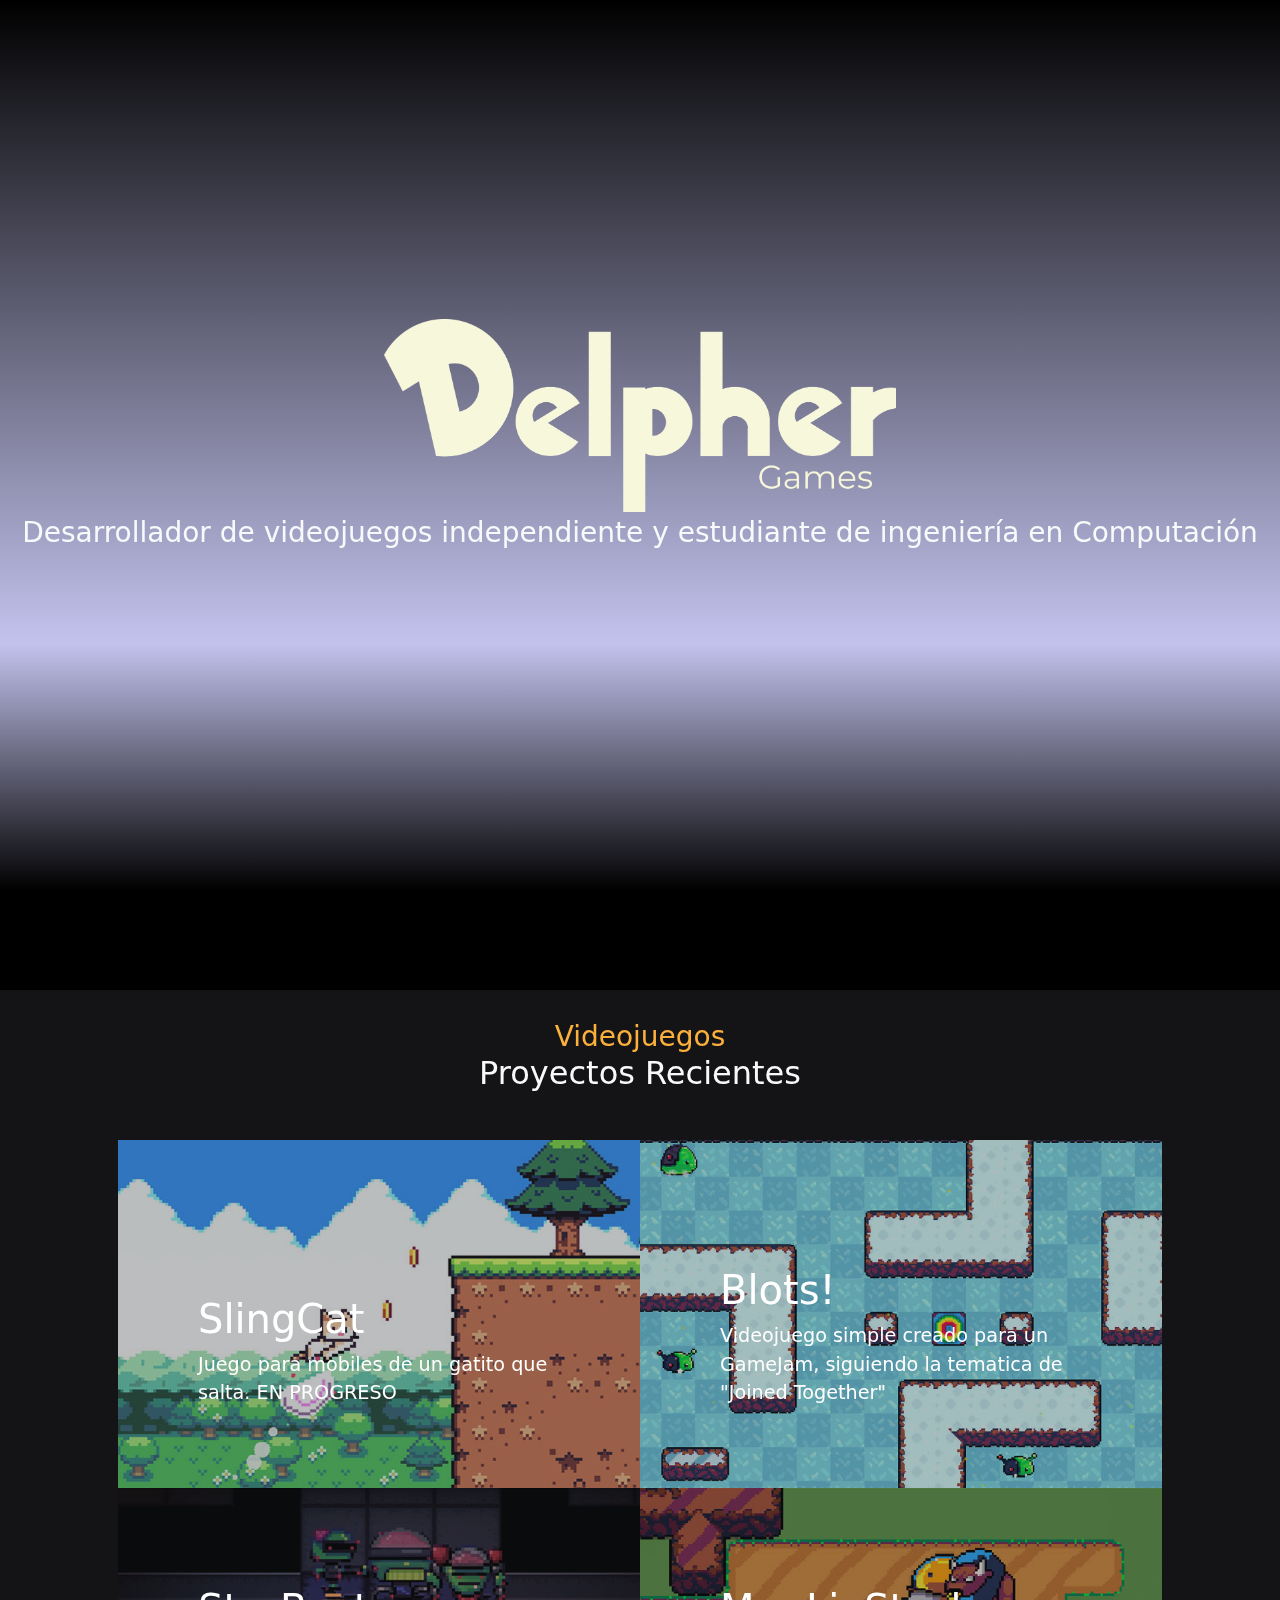
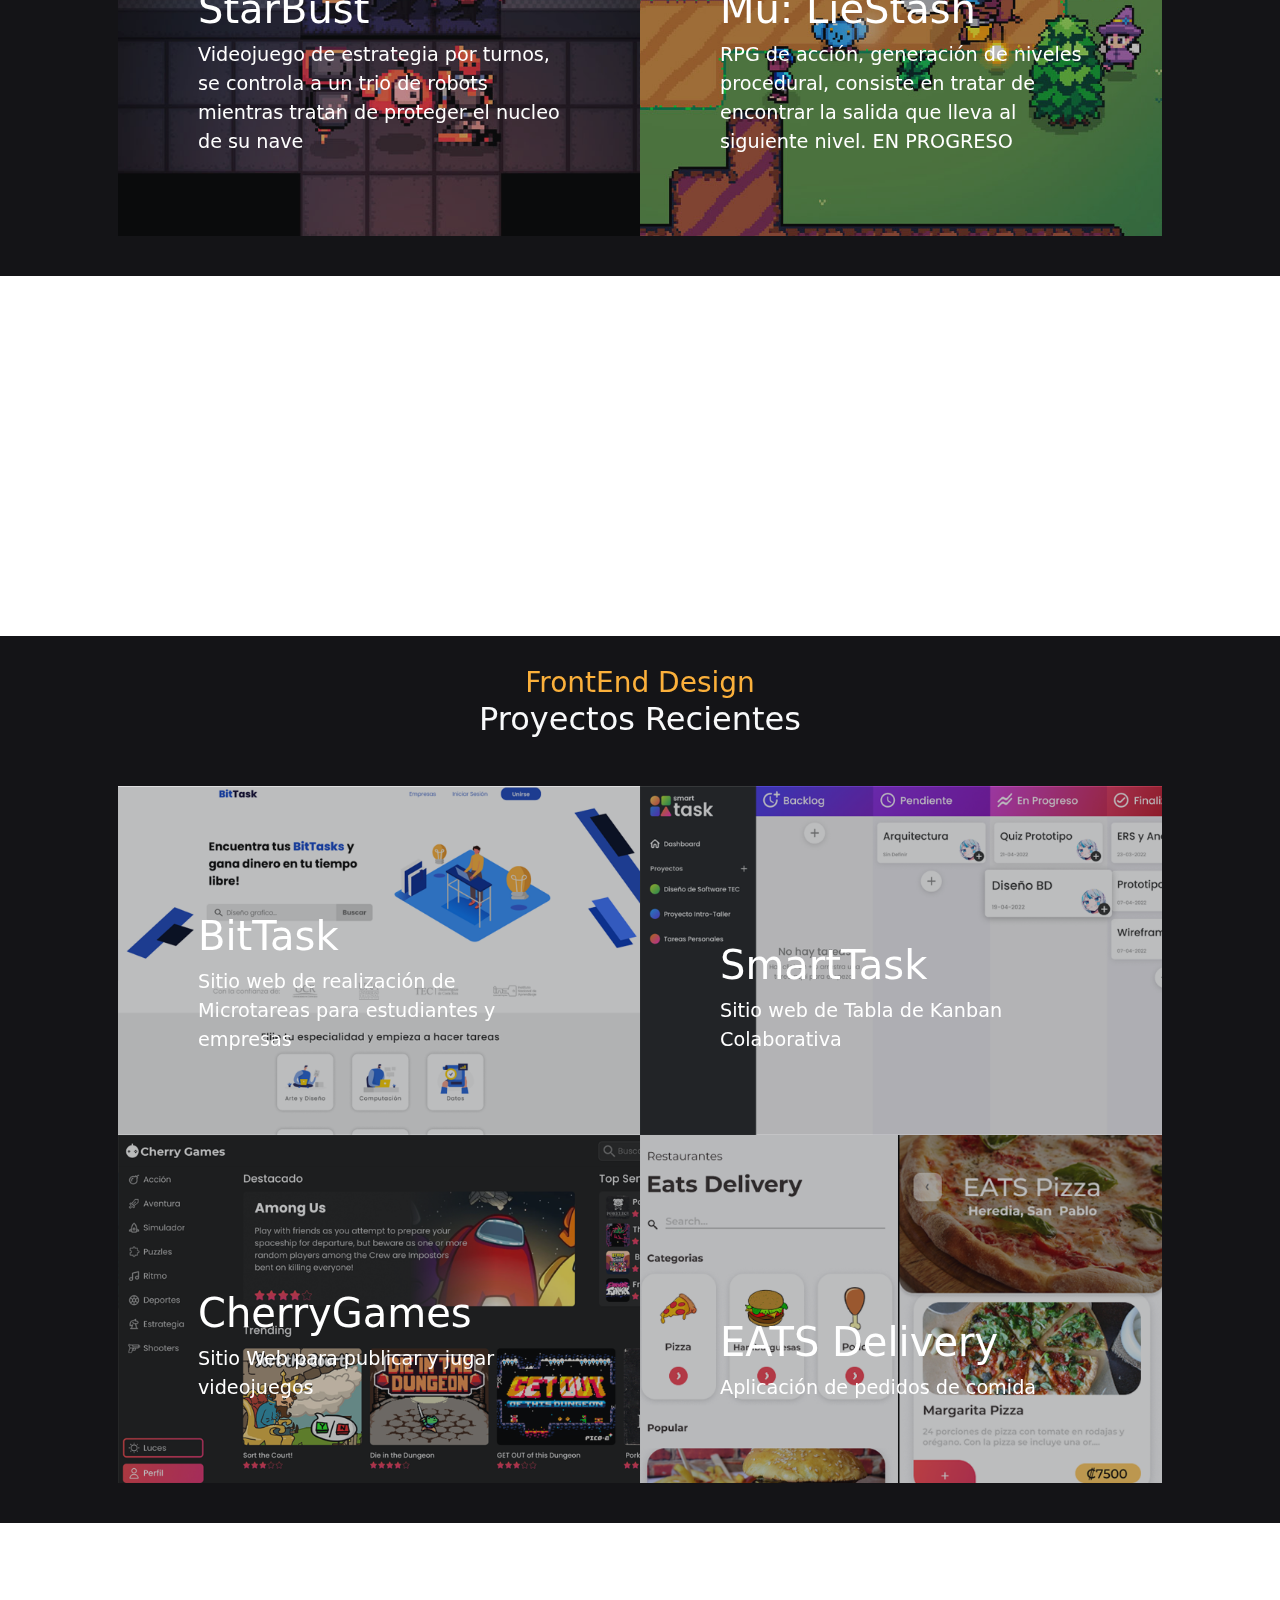
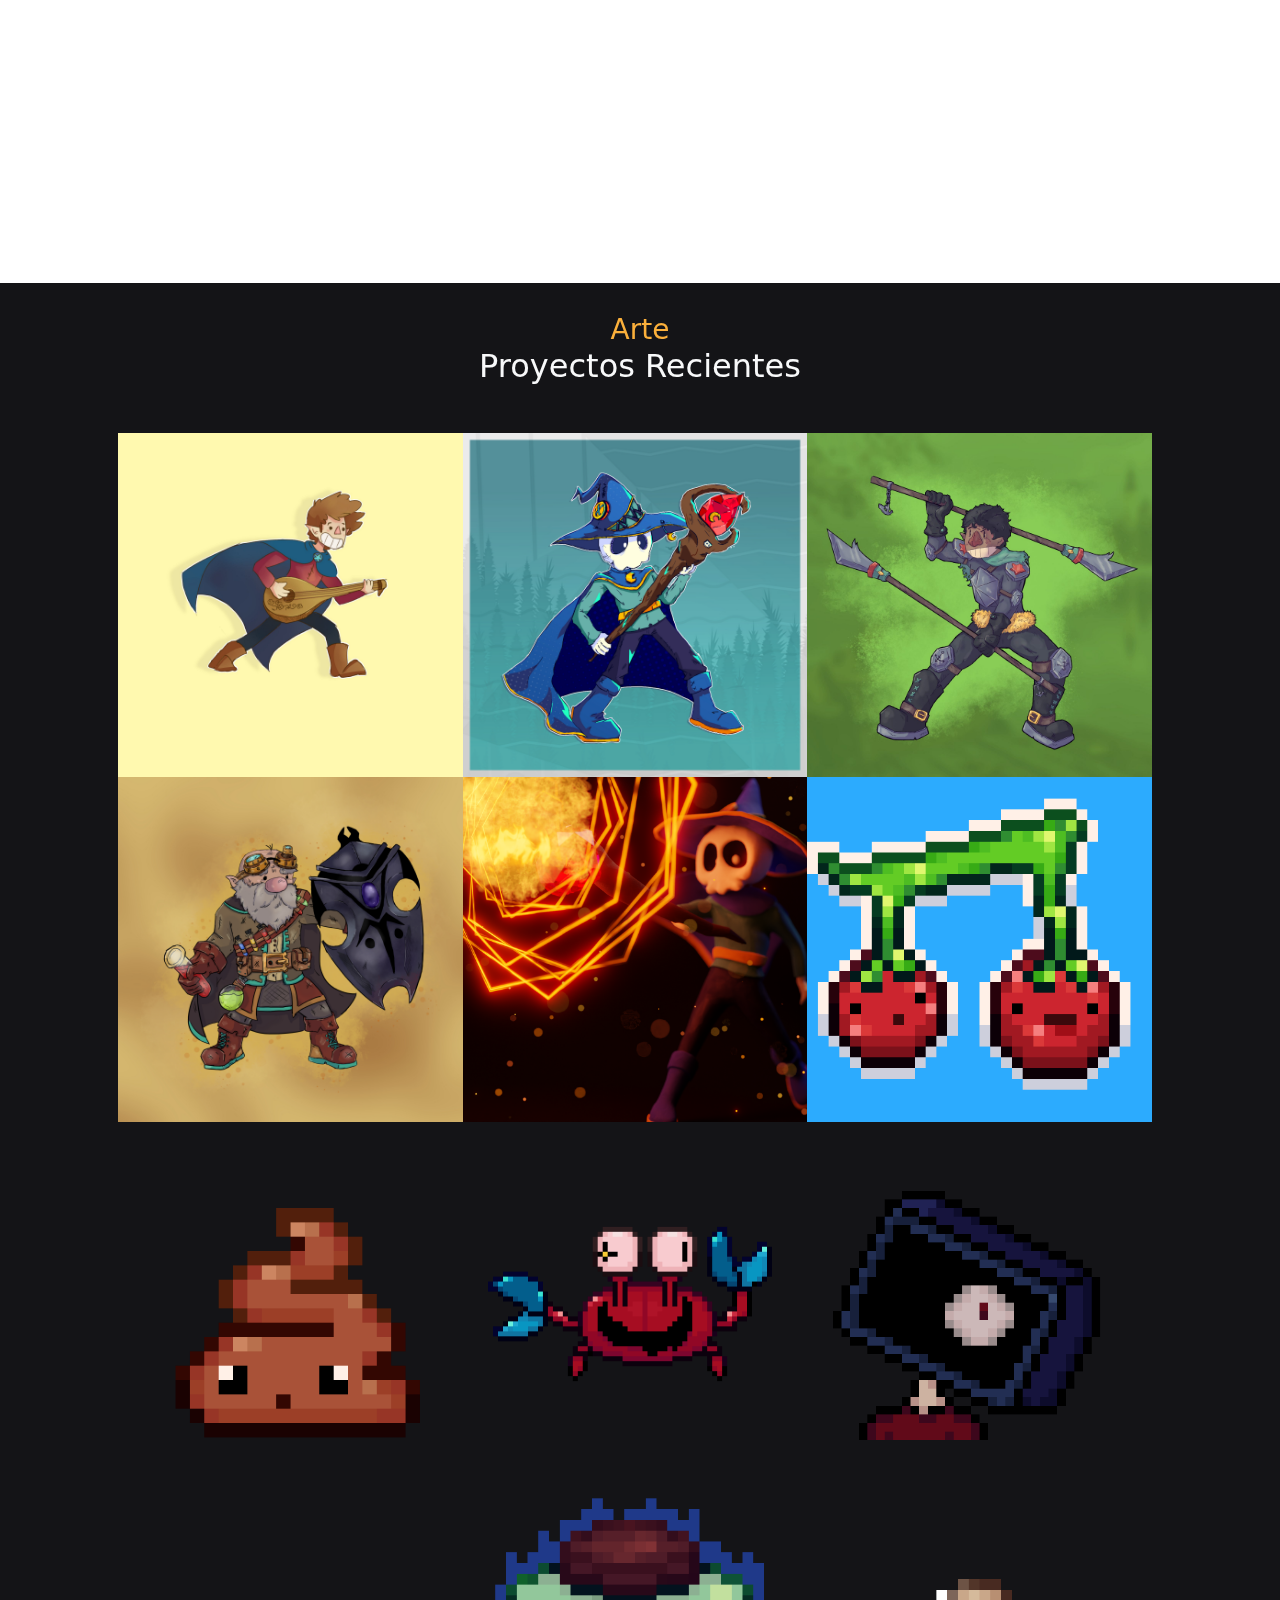
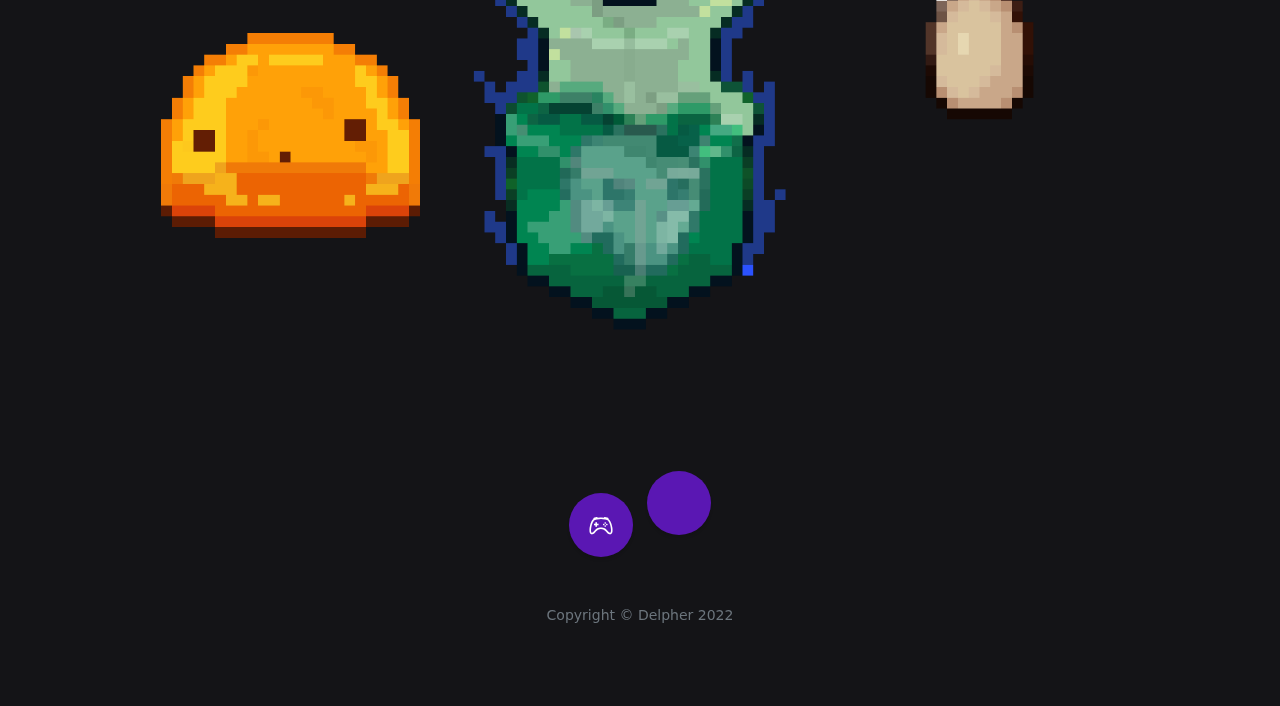
==== index.html @ 21f89b3d "max wodth" ====
<!DOCTYPE html>
<html lang="en">

<head>
    <meta charset="utf-8" />
    <meta name="viewport" content="width=device-width, initial-scale=1, shrink-to-fit=no" />
    <meta name="description" content="" />
    <meta name="author" content="" />
    <title>Delpher</title>
    <!-- Favicon-->
    <link rel="icon" type="image/x-icon" href="assets/icon.png" />
    <!-- Bootstrap icons-->
    <link href="https://cdn.jsdelivr.net/npm/bootstrap-icons@1.5.0/font/bootstrap-icons.css" rel="stylesheet" />
    <!-- Simple line icons-->
    <link href="https://cdnjs.cloudflare.com/ajax/libs/simple-line-icons/2.5.5/css/simple-line-icons.min.css"
        rel="stylesheet" />

    <!-- Core theme CSS (includes Bootstrap)-->
    <link href="public/css/styles.css" rel="stylesheet" />
    <link href="public/css/custom.css" rel="stylesheet" />
    <script language="JavaScript" type="text/javascript" src="public/js/jquery-3.6.0.js"></script>
    <script language="JavaScript" type="text/javascript" src="public/js/freewall.js"></script>
</head>

<body>



    <!-- Header-->
    <header id="inicio">

        <!-- Logo-->
        <div class="" style="position: absolute;z-index: 1; width: 100%;">
            <div class="text-center text-white" style=" object-fit: contain; padding: auto;">

                <img class="" src="public/assets/logo png.png"
                    style="width: 40%;min-width: 350px; max-width: 100%; object-fit: fill; vertical-align: -55vh;"></img>

                <p class="lead fw-normal text-light mb-0 ">Desarrollador de videojuegos independiente y estudiante de
                    ingeniería en Computación</p>
            </div>
        </div>
        <!-- video-->
        <div id="home-top-video" style="height: 110vh; width: 100%; z-index: -2; position:fixed;">
            <video class="image-cover gray" playsinline="playsinline" autoplay="autoplay" muted="muted" loop="loop"
                style="height: 110vh; width: 100%; z-index: -2; position:fixed;">
                <source src="public/assets/showcase/smalleshow.mp4" type="video/mp4">
                <div class="darken"></div>
            </video>
        </div>

    </header>

    <!-- para evitar overflow-->
    <div style="height: 110vh; width: 100%;"></div>



    <!-- Section juegos-->
    <section class="content-section" id="portfolio" style="background-color:  #141417;">
        <div class="container px-4 px-lg-5" style="padding-top: 30px; padding-bottom: 40px;">

            <div class="row gx-0">

                <div class="content-section-heading text-center">
                    <h3 class="text-secondary mb-0">Videojuegos</h3>
                    <h2 class="mb-5 text-light">Proyectos Recientes</h2>
                </div>
                <div class="col-lg-6">
                    <a class="portfolio-item" href="#portfolio">
                        <div class="caption">
                            <div class="caption-content">
                                <div class="h1">SlingCat</div>
                                <p class="mb-0">Juego para mobiles de un gatito que salta. EN PROGRESO</p>
                            </div>
                        </div>
                        <img class="img-fluid " src="assets/img/SlingCat.jpg" alt="..." />
                    </a>
                </div>

                <div class="col-lg-6">
                    <a class="portfolio-item" href="https://delphergames.itch.io/blots">
                        <div class="caption">
                            <div class="caption-content">
                                <div class="h1">Blots!</div>
                                <p class="mb-0">Videojuego simple creado para un GameJam, siguiendo la tematica de
                                    "Joined Together"</p>
                            </div>
                        </div>
                        <img class="img-fluid " src="public/assets/blobs/mini.jpg" alt="..." />
                    </a>
                </div>

                <div class="col-lg-6">
                    <a class="portfolio-item" href="https://delphergames.itch.io/starbust">
                        <div class="caption">
                            <div class="caption-content">
                                <div class="h1">StarBust</div>
                                <p class="mb-0">Videojuego de estrategia por turnos, se controla a un trio de robots
                                    mientras tratan de proteger el nucleo de su nave</p>
                            </div>
                        </div>
                        <img class="img-fluid " src="public/assets/robozombies/mini.jpg" alt="..." />
                    </a>
                </div>

                <div class="col-lg-6">
                    <a class="portfolio-item" href="#portfolio">
                        <div class="caption">
                            <div class="caption-content">
                                <div class="h1">Mu: LieStash</div>
                                <p class="mb-0">RPG de acción, generación de niveles procedural, consiste en tratar de
                                    encontrar la salida que lleva al siguiente nivel. EN PROGRESO</p>
                            </div>
                        </div>
                        <img class="img-fluid " src="public/assets/liestash/mini.jpg" alt="..." />
                    </a>
                </div>


            </div>
        </div>


    </section>


    <div class="bgimg-2 darken"></div>


    <!-- Section diseño -->
    <section class="content-section" id="portfolio" style="background-color:  #141417;">
        <div class="container px-4 px-lg-5" style="padding-top: 30px; padding-bottom: 40px;">

            <div class="row gx-0">

                <div class="content-section-heading text-center">
                    <h3 class="text-secondary mb-0">FrontEnd Design</h3>
                    <h2 class="mb-5 text-light">Proyectos Recientes</h2>
                </div>
                <div class="col-lg-6">
                    <a class="portfolio-item"
                        href="https://www.figma.com/proto/m1RA0NYf4yJ4gtbn7TjnT5/BitTask-WebPage?node-id=2%3A2&scaling=contain&page-id=0%3A1&starting-point-node-id=2%3A2">
                        <div class="caption">
                            <div class="caption-content">
                                <div class="h1">BitTask</div>
                                <p class="mb-0">Sitio web de realización de Microtareas para estudiantes y empresas</p>
                            </div>
                        </div>
                        <img class="img-fluid " src="public/assets/bittask/mini.png" alt="..." />
                    </a>
                </div>

                <div class="col-lg-6">
                    <a class="portfolio-item"
                        href="https://www.figma.com/proto/jaPM36h6yDoHkXPtvGFS5v/Administrador-de-Tareas?node-id=2%3A2&scaling=contain&page-id=0%3A1&starting-point-node-id=2%3A2">
                        <div class="caption">
                            <div class="caption-content">
                                <div class="h1">SmartTask</div>
                                <p class="mb-0">Sitio web de Tabla de Kanban Colaborativa</p>
                            </div>
                        </div>
                        <img class="img-fluid " src="public/assets/smartTask/mini.png" alt="..." />
                    </a>
                </div>

                <div class="col-lg-6">
                    <a class="portfolio-item"
                        href="https://www.figma.com/proto/juXldWVzBlKg4vMsJwMqAR/CherryGames?node-id=2%3A3&scaling=contain&page-id=0%3A1&starting-point-node-id=2%3A3">
                        <div class="caption">
                            <div class="caption-content">
                                <div class="h1">CherryGames</div>
                                <p class="mb-0">Sitio Web para publicar y jugar videojuegos</p>
                            </div>
                        </div>
                        <img class="img-fluid " src="public/assets/cherryganes/mini.png" alt="..." />
                    </a>
                </div>

                <div class="col-lg-6">
                    <a class="portfolio-item"
                        href="https://www.figma.com/proto/iZJWD9NS6x7vLBAooz4z0X/Test_UserFood?node-id=74%3A2&scaling=min-zoom&page-id=0%3A1&starting-point-node-id=29%3A4&show-proto-sidebar=1">
                        <div class="caption">
                            <div class="caption-content">
                                <div class="h1">EATS Delivery</div>
                                <p class="mb-0">Aplicación de pedidos de comida</p>
                            </div>
                        </div>
                        <img class="img-fluid " src="public/assets/eatsdelivery/mini.png" alt="..." />
                    </a>
                </div>


            </div>
        </div>













    </section>


    <div class="bgimg-2 darken"></div>



    <section style="background-color:  #141417;">

        <div class="container px-4 px-lg-5 gallery" style="padding-top: 30px; padding-bottom: 40px;">
            <div class="content-section-heading text-center">
                <h3 class="text-secondary mb-0">Arte</h3>
                <h2 class="mb-5 text-light">Proyectos Recientes</h2>
            </div>
            <div class="freewall" id="wall"></div>
        </div>
    </section>

    <script>

        function imgError(image) {
            image.onerror = "";
            image.style.display = 'none';
            return true;
        }

        var folder = "public/assets/art/";


        var str = "abcdefghijklmn";
        for (var i = 0; i < str.length; i++) {
            var val = "<img src='" + folder + str[i] + ".png" + "'onerror='imgError(this);'>";
            $("#wall").append(val);
            //console.log(val);

            val = "<img src='" + folder + str[i] + ".gif" + "' onerror='imgError(this);' >";
            $("#wall").append(val);
            //console.log(val);

            val = "<img src='" + folder + str[i] + ".jpg" + "'onerror='imgError(this);'>";
            $("#wall").append(val);
            //console.log(val);
        }

    </script>

    <script>
        $(function () {
            var wall = new Freewall("#container");
            wall.fitWidth();
        });
    </script>

    <!-- Footer-->
    <!-- Footer-->
    <footer class="footer text-center" id="contact" style="background-color: #141417">
        <div class="container px-4 px-lg-5">
            <ul class="list-inline mb-5">
                <!-- Redes sociales-->
                <li class="list-inline-item">
                    <a class="social-link rounded-circle text-white mr-3" href="https://delphergames.itch.io/"><i
                            class="bi bi-controller"></i></a>
                </li>
                <li class="list-inline-item">
                    <a class="social-link rounded-circle text-white" href="https://github.com/Delpher57"><i
                            class="icon-social-github"></i></a>
                </li>
            </ul>
            <p class="text-muted small mb-0">Copyright &copy; Delpher 2022</p>
        </div>
    </footer>

    <!-- Bootstrap core JS-->
    <script src="https://cdn.jsdelivr.net/npm/bootstrap@5.1.3/dist/js/bootstrap.bundle.min.js"></script>




</body>

</html>
---- public/css/custom.css ----
.invert {
    filter: invert(100%);
}

.darken {
    filter: brightness(50%);

}

.gray {
    filter: grayscale(0.5);
    filter: contrast(1.1);

}

.lighten {
    filter: brightness(130%);
}

.image-cover {
    object-fit: cover;
    background-size: cover;
    background-position: center;
}

.center {
    background-position: center center;
    position: relative;
}

.dot {
    height: 25px;
    width: 25px;
    background-color: #ffda3e;
    border-radius: 50%;
    display: inline-block;
    position: relative;
}

.center {
    left: 50%;
    margin-left: -25%;
    top: 20%;
}

.parallax {
    position: fixed;
}

.shadoww {
    box-shadow: 0px 0px 30px rgba(0, 0, 0, 0.486);
}

.bgimg-1, .bgimg-2, .bgimg-3 {
    position: relative;
    opacity: 1;
    background-attachment: fixed;
    background-position: center;
    background-repeat: no-repeat;
    background-size: cover;
}

.bgimg-1 {
    background-image: url("img_parallax.jpg");
    min-height: 100%;
}

.bgimg-2 {
    background-image: url("");
    min-height: 40vh;
}

.bgimg-3 {
    background-image: url("/public/assets/mountain.jpg");
    min-height: 40vh;
}


.portfolio-item {
    display: block;
    position: relative;
    overflow: hidden;
    max-width: 530px;
    margin: auto auto 1rem;
  }
  .portfolio-item .caption {
    display: flex;
    height: 100%;
    width: 100%;
    background-color: rgba(33, 37, 41, 0.3);
    position: absolute;
    top: 0;
    bottom: 0;
    z-index: 1;
  }
  .portfolio-item .caption .caption-content {
    color: #fff;
    margin: auto 2rem 2rem;
  }
  .portfolio-item .caption .caption-content h2, .portfolio-item .caption .caption-content .h2 {
    font-size: 0.8rem;
    text-transform: uppercase;
  }
  .portfolio-item .caption .caption-content p {
    font-weight: 300;
    font-size: 1.2rem;
  }
  @media (min-width: 992px) {
    .portfolio-item {
      max-width: none;
      margin: 0;
    }
    .portfolio-item .caption {
      transition: background-color 0.7s, -webkit-clip-path 0.25s ease-out;
      transition: clip-path 0.25s ease-out, background-color 0.7s;
      transition: clip-path 0.25s ease-out, background-color 0.7s, -webkit-clip-path 0.25s ease-out;
      -webkit-clip-path: inset(0px);
              clip-path: inset(0px);
    }
    .portfolio-item .caption .caption-content {
      transition: opacity 0.25s;
      margin-left: 5rem;
      margin-right: 5rem;
      margin-bottom: 5rem;
    }
    .portfolio-item img {
      transition: -webkit-clip-path 0.25s ease-out;
      transition: clip-path 0.25s ease-out;
      transition: clip-path 0.25s ease-out, -webkit-clip-path 0.25s ease-out;
      -webkit-clip-path: inset(-1px);
              clip-path: inset(-1px);
    }
    .portfolio-item:hover img {
      -webkit-clip-path: inset(2rem);
              clip-path: inset(2rem);
    }
    .portfolio-item:hover .caption {
      background-color: rgba(23, 17, 110, 0.735);
      -webkit-clip-path: inset(2rem);
              clip-path: inset(2rem);
    }
  }


  footer.footer {
    padding-top: 5rem;
    padding-bottom: 5rem;
  }
  footer.footer .social-link {
    display: block;
    text-decoration: none;
    height: 4rem;
    width: 4rem;
    line-height: 4.3rem;
    font-size: 1.5rem;
    background-color: #5a17b3;
    transition: background-color 0.15s ease-in-out;
    box-shadow: 0 3px 3px 0 rgba(0, 0, 0, 0.1);
  }
  footer.footer .social-link:hover {
    background-color: #291a73;
    text-decoration: none;
  }
  

  
  #home-top-video:before {
    content:"";
    position: absolute;
    top:0;
    right:0;
    left:0;
    bottom:0;
    z-index:1;
    background:linear-gradient(0deg, rgb(0, 0, 0) 10%, rgba(7, 7, 185, 0.244) 35%, rgb(0, 0, 0) 100%)
  }
  
  #home-top-video {
    left: 0%;
    top: 0%;
    height: 100vh;
    width: 100%;
    overflow: hidden;
    position: absolute;
    z-index: -1;
  }
  


  

  
  .freewall img{

    max-width: 33%;

  }
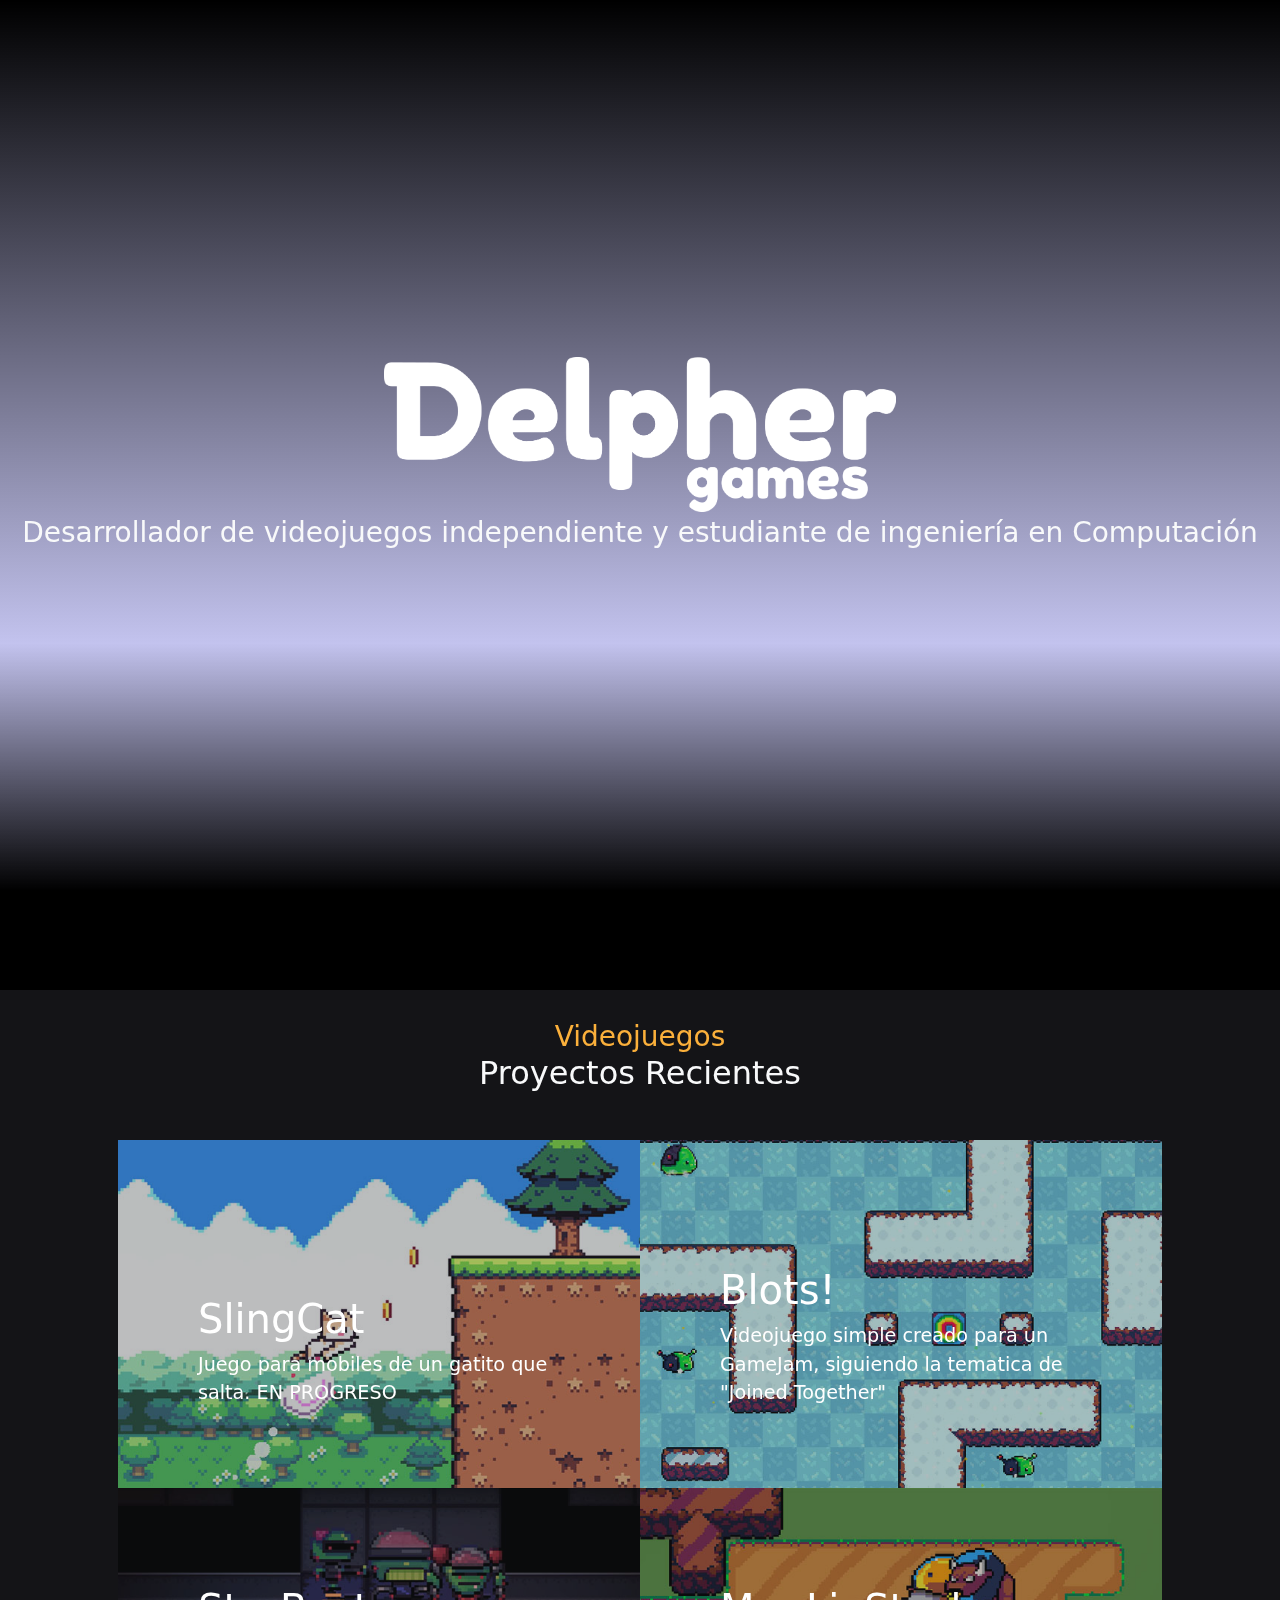
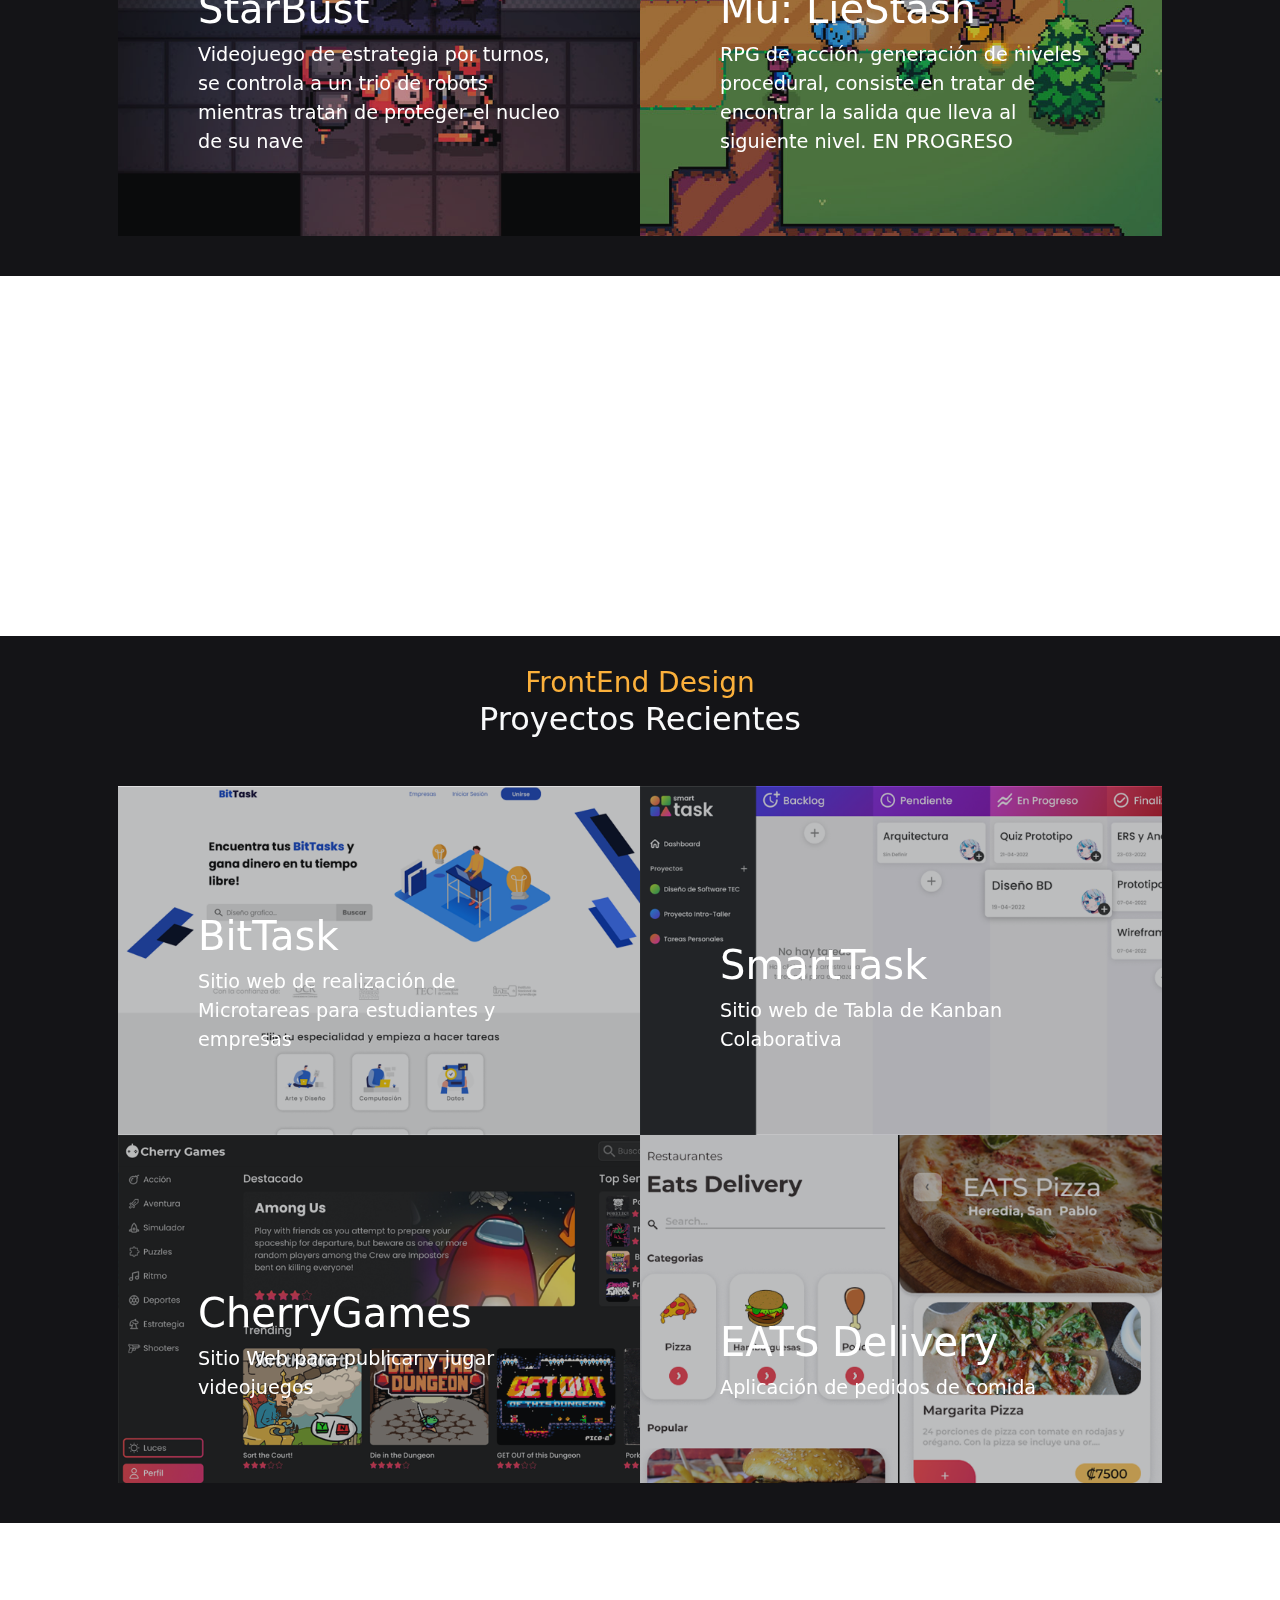
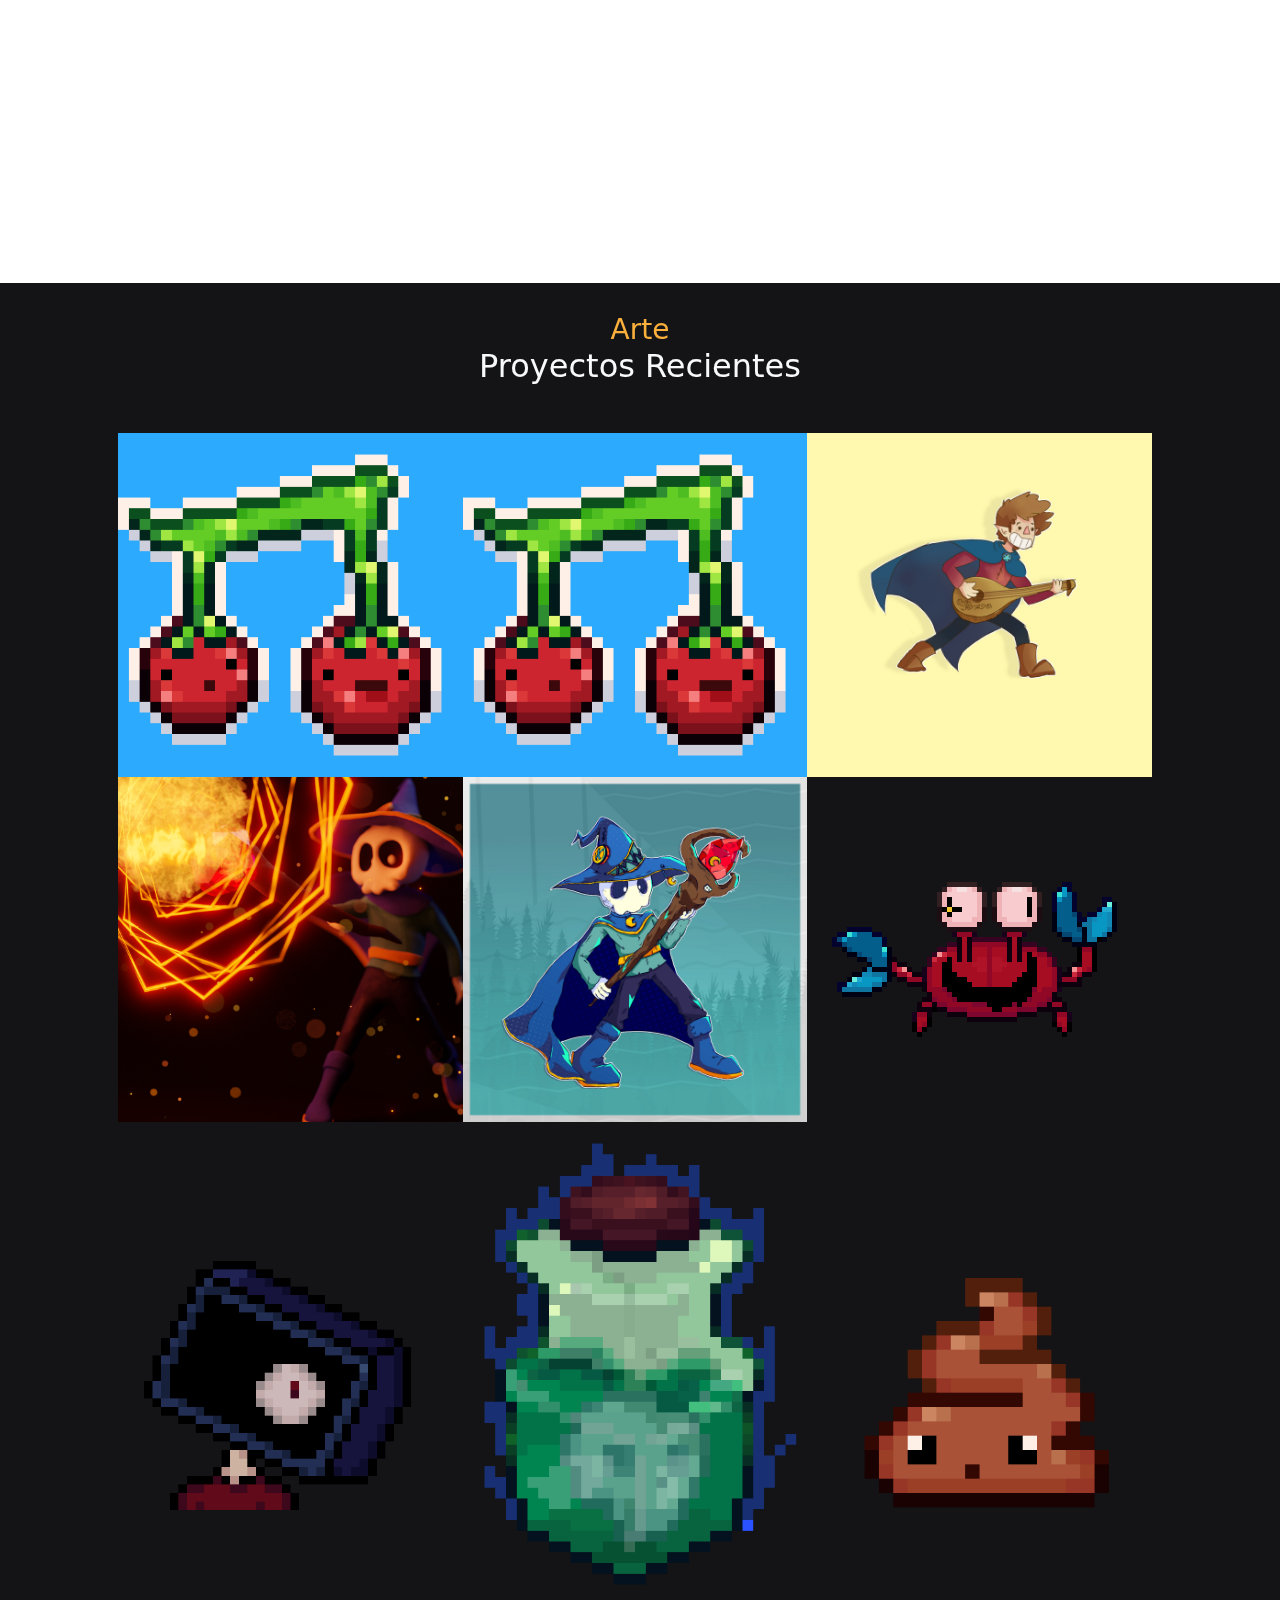
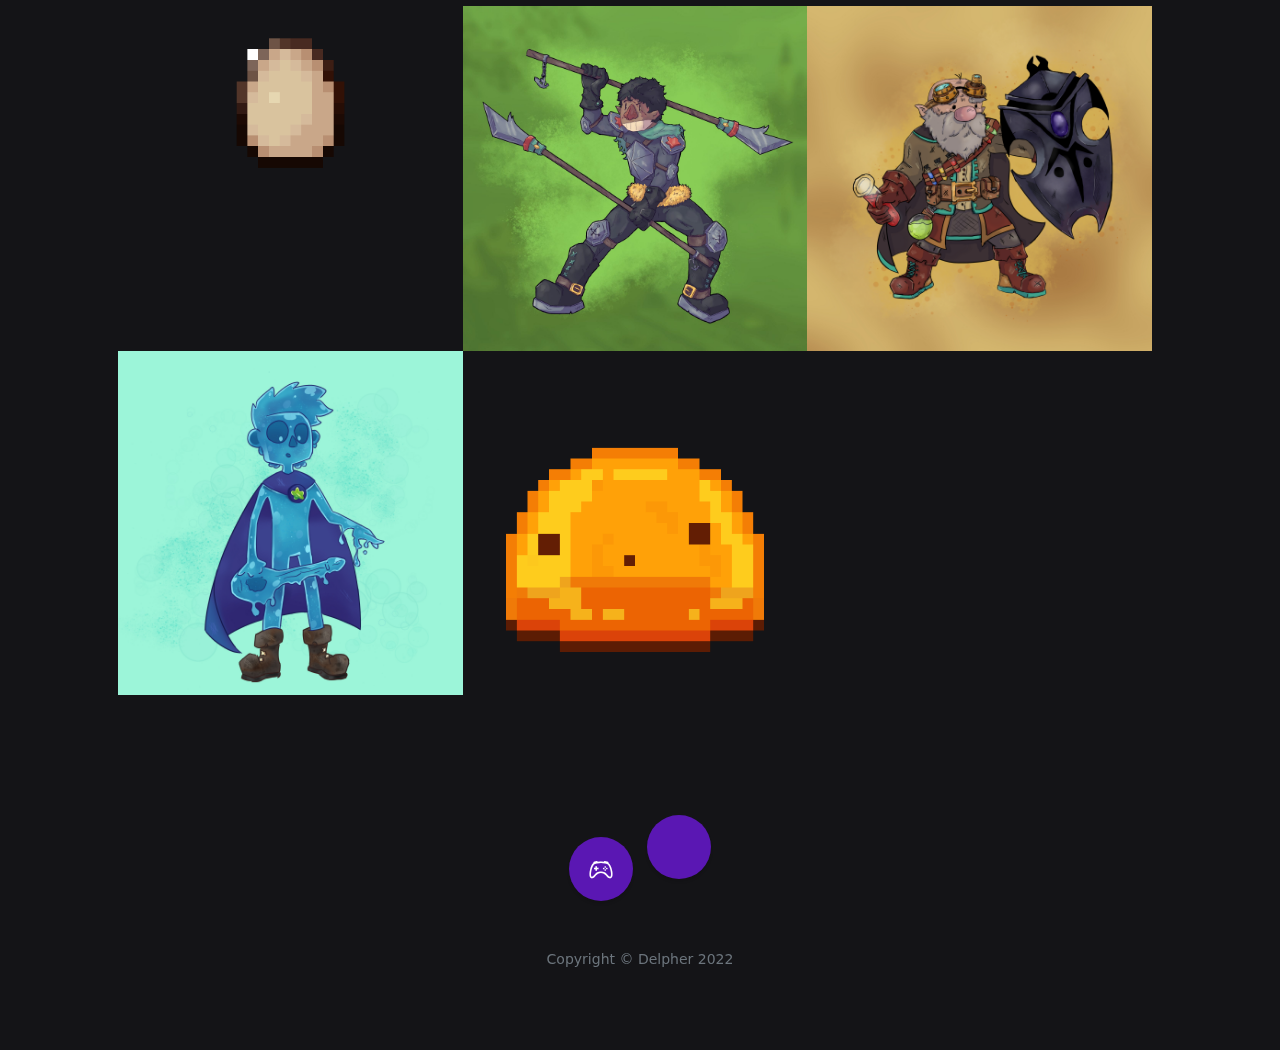
==== commit 20e7aa0d: "update art and logo" ====
--- a/index.html
+++ b/index.html
@@ -33,7 +33,7 @@
         <div class="" style="position: absolute;z-index: 1; width: 100%;">
             <div class="text-center text-white" style=" object-fit: contain; padding: auto;">
 
-                <img class="" src="public/assets/logo png.png"
+                <img class="" src="public/assets/logo2w.png"
                     style="width: 40%;min-width: 350px; max-width: 100%; object-fit: fill; vertical-align: -55vh;"></img>
 
                 <p class="lead fw-normal text-light mb-0 ">Desarrollador de videojuegos independiente y estudiante de
@@ -226,6 +226,7 @@
 
     <script>
 
+        //en caso de error lo quitamos
         function imgError(image) {
             image.onerror = "";
             image.style.display = 'none';
@@ -233,9 +234,14 @@
         }
 
         var folder = "public/assets/art/";
-
-
-        var str = "abcdefghijklmn";
+        var cantidad_imagenes = 14;
+        var str = [] // donde guardamos las fotos
+        for (var i = 1; i <= cantidad_imagenes; i++) {
+            str.push(i);
+        }
+        str = str.sort((a, b) => 0.5 - Math.random());
+        console.log(str);
+        
         for (var i = 0; i < str.length; i++) {
             var val = "<img src='" + folder + str[i] + ".png" + "'onerror='imgError(this);'>";
             $("#wall").append(val);
--- a/public/css/custom.css
+++ b/public/css/custom.css
@@ -193,6 +193,5 @@
   .freewall img{
 
     max-width: 33%;
-
   }
   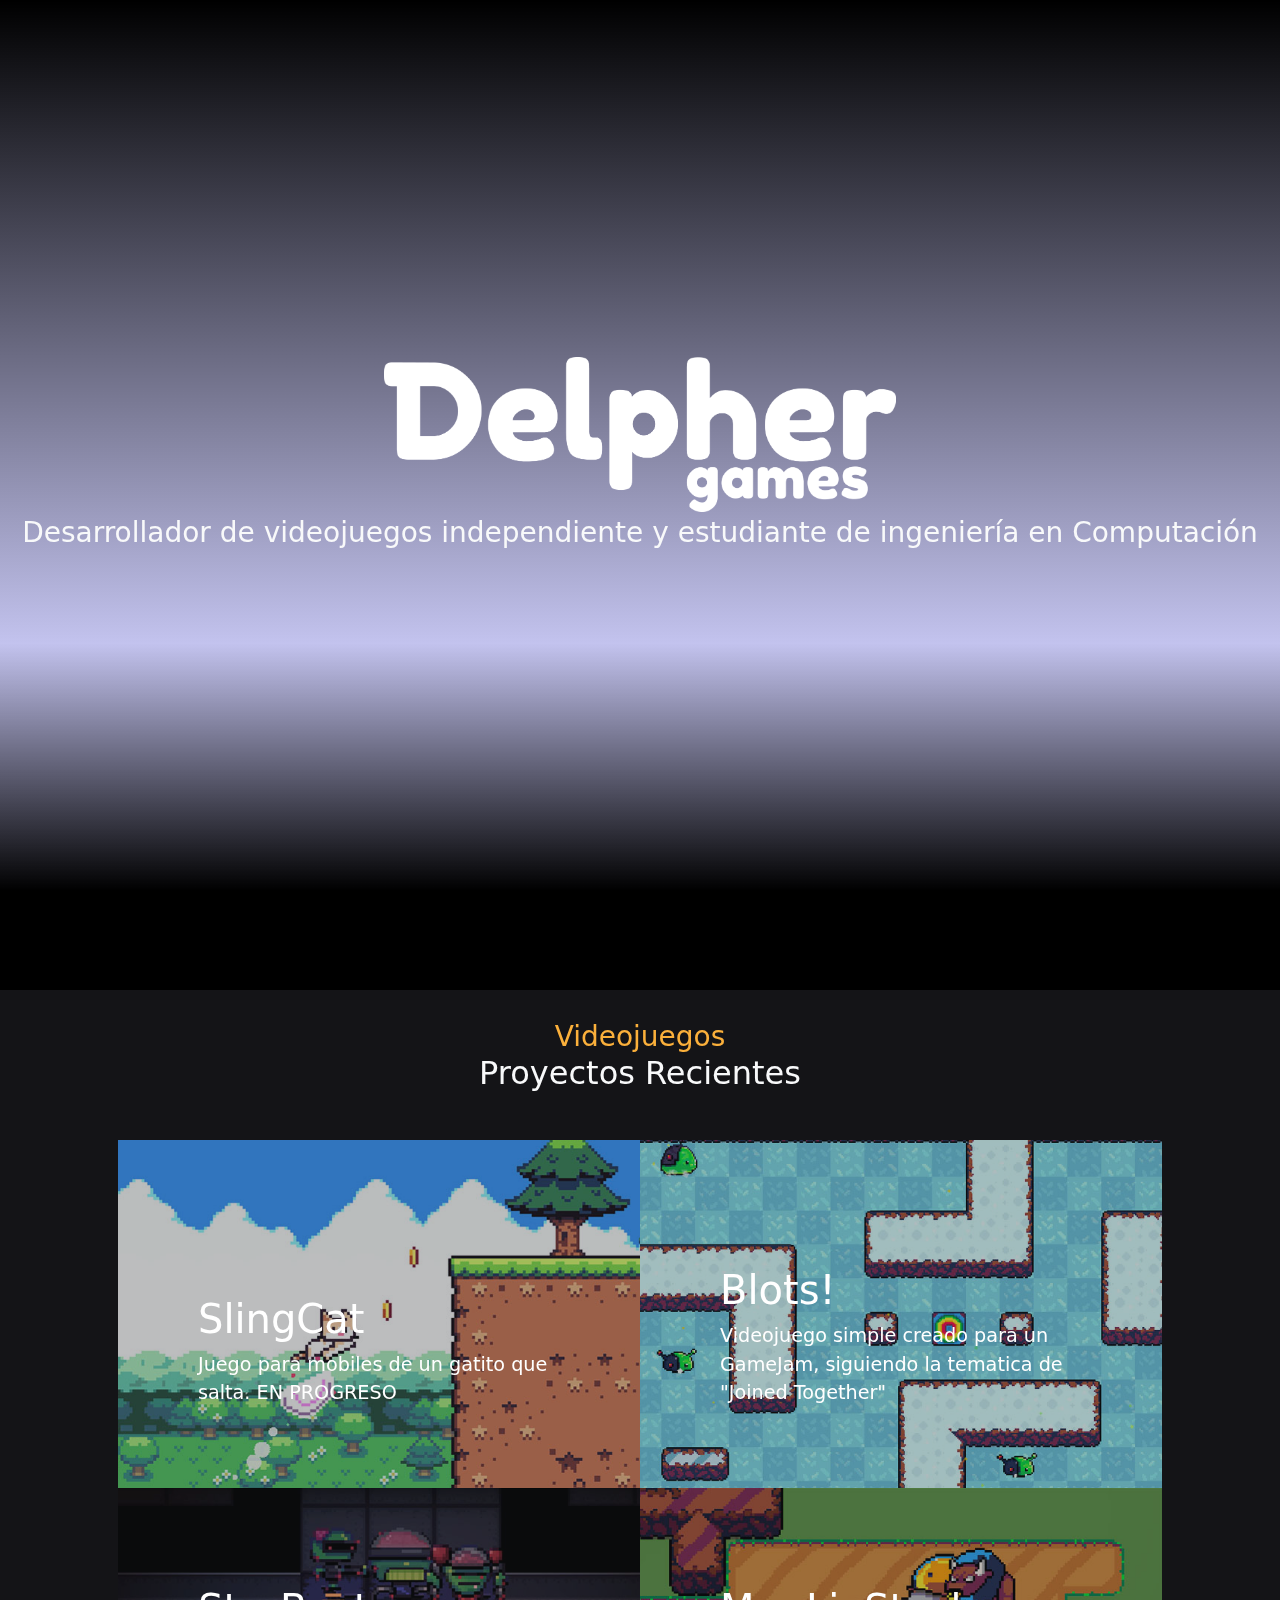
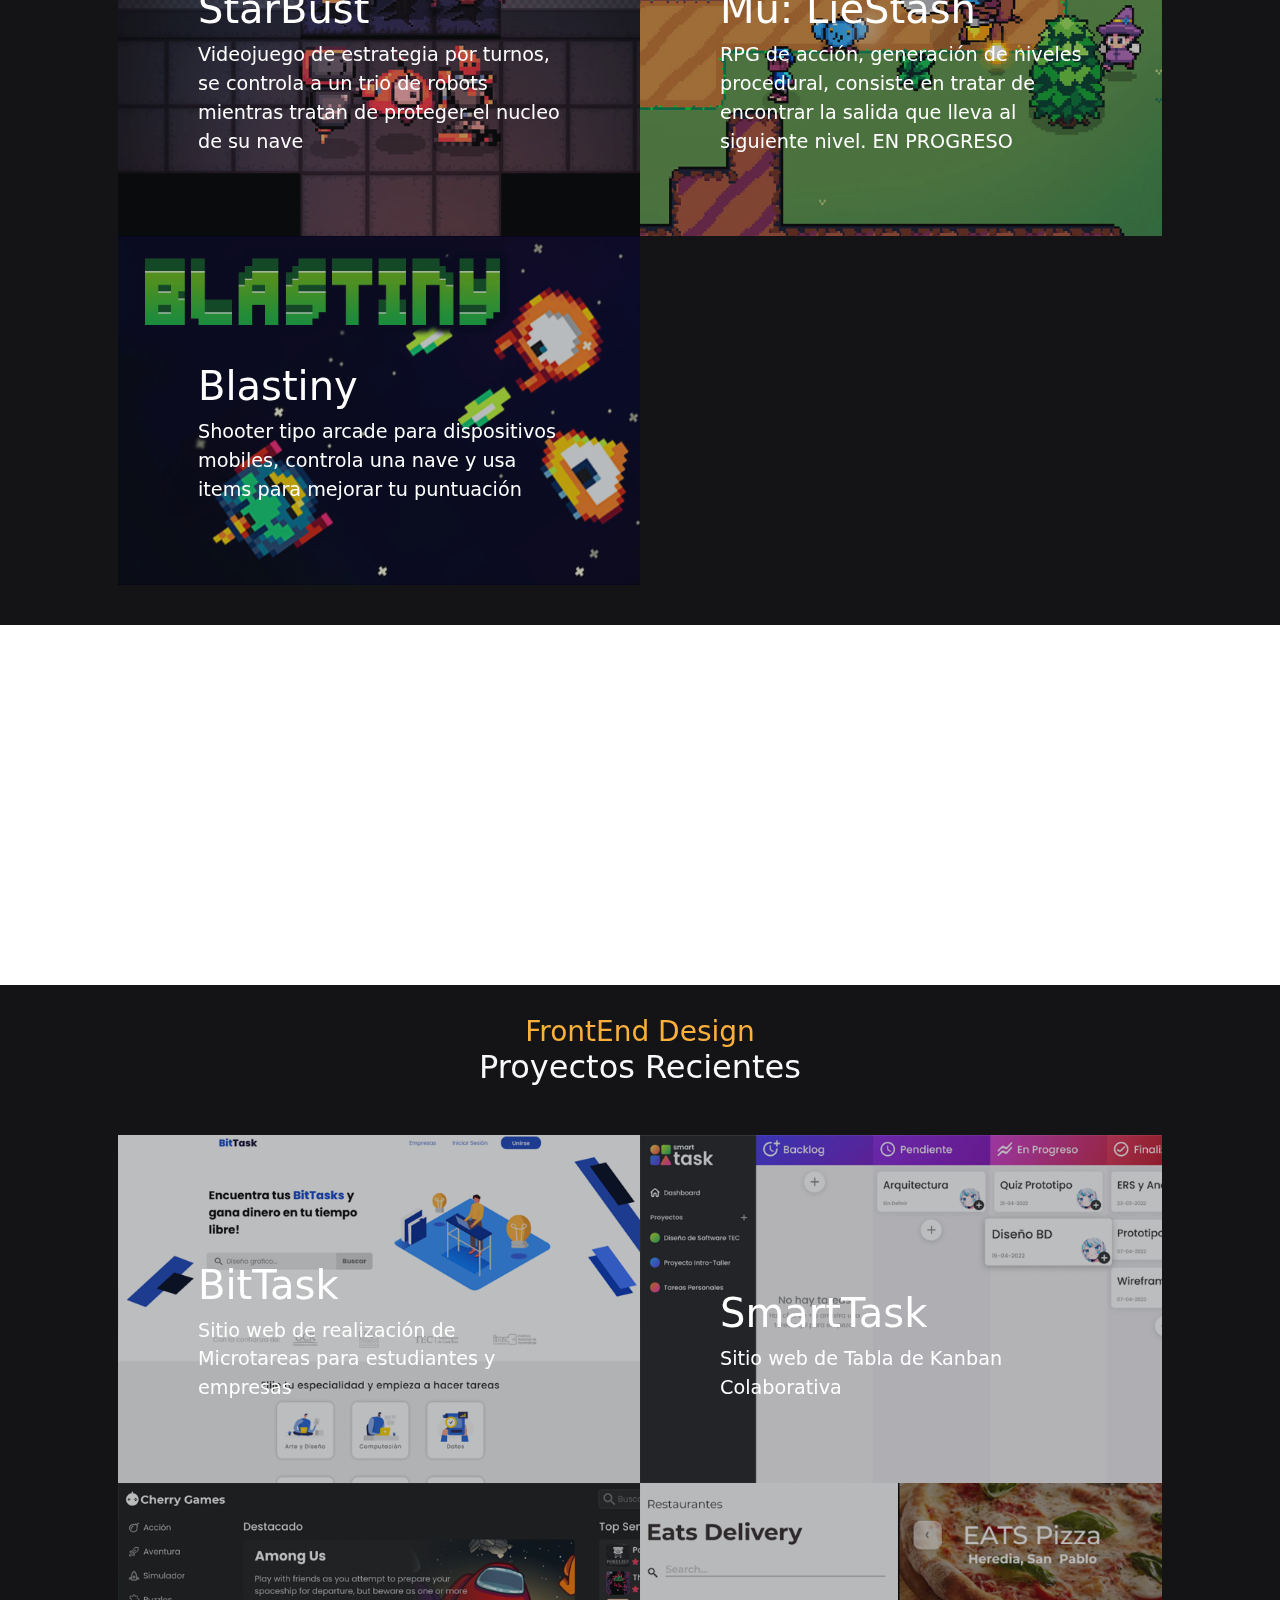
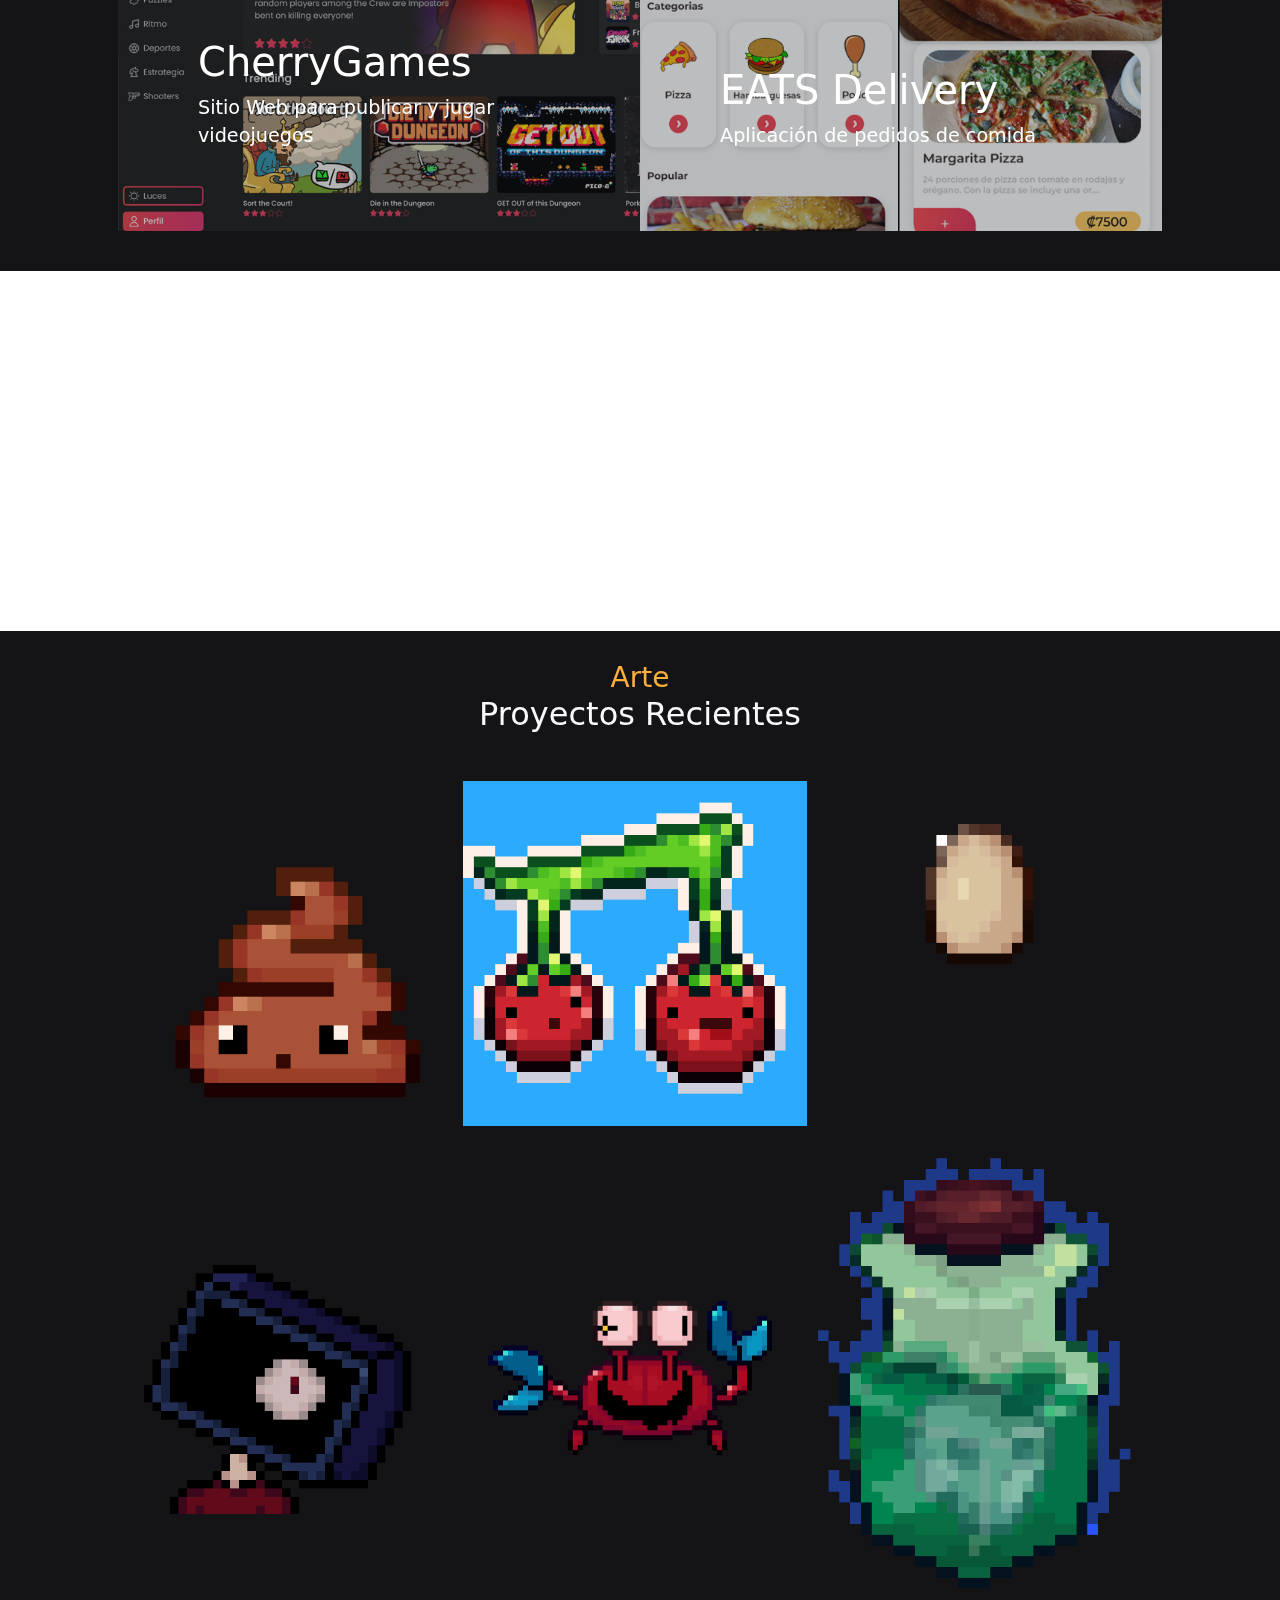
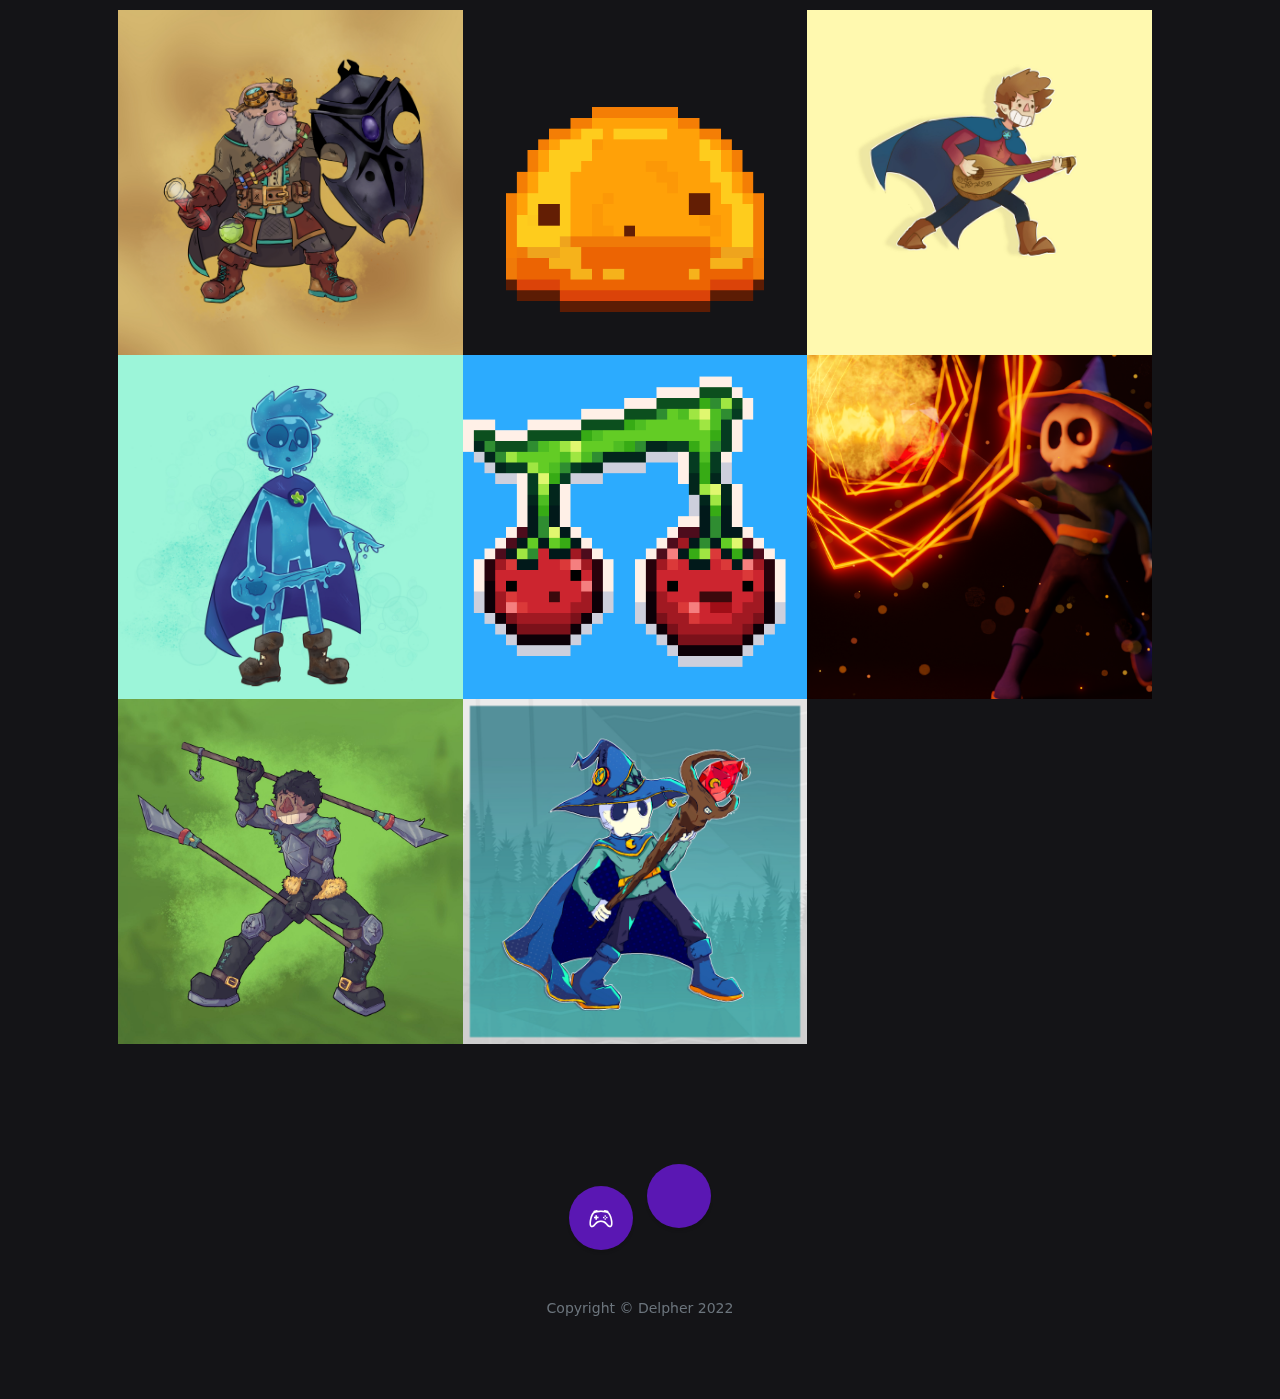
==== commit c7f8ea02: "blastiny añadido" ====
--- a/index.html
+++ b/index.html
@@ -114,6 +114,18 @@
                             </div>
                         </div>
                         <img class="img-fluid " src="public/assets/liestash/mini.jpg" alt="..." />
+                    </a>
+                </div>
+
+                <div class="col-lg-6">
+                    <a class="portfolio-item" href="https://delphergames.itch.io/blastiny">
+                        <div class="caption">
+                            <div class="caption-content">
+                                <div class="h1">Blastiny</div>
+                                <p class="mb-0">Shooter tipo arcade para dispositivos mobiles, controla una nave y usa items para mejorar tu puntuación</p>
+                            </div>
+                        </div>
+                        <img class="img-fluid " src="public/assets/Blastiny/blastinyMini2.jpg" alt="..." />
                     </a>
                 </div>
 
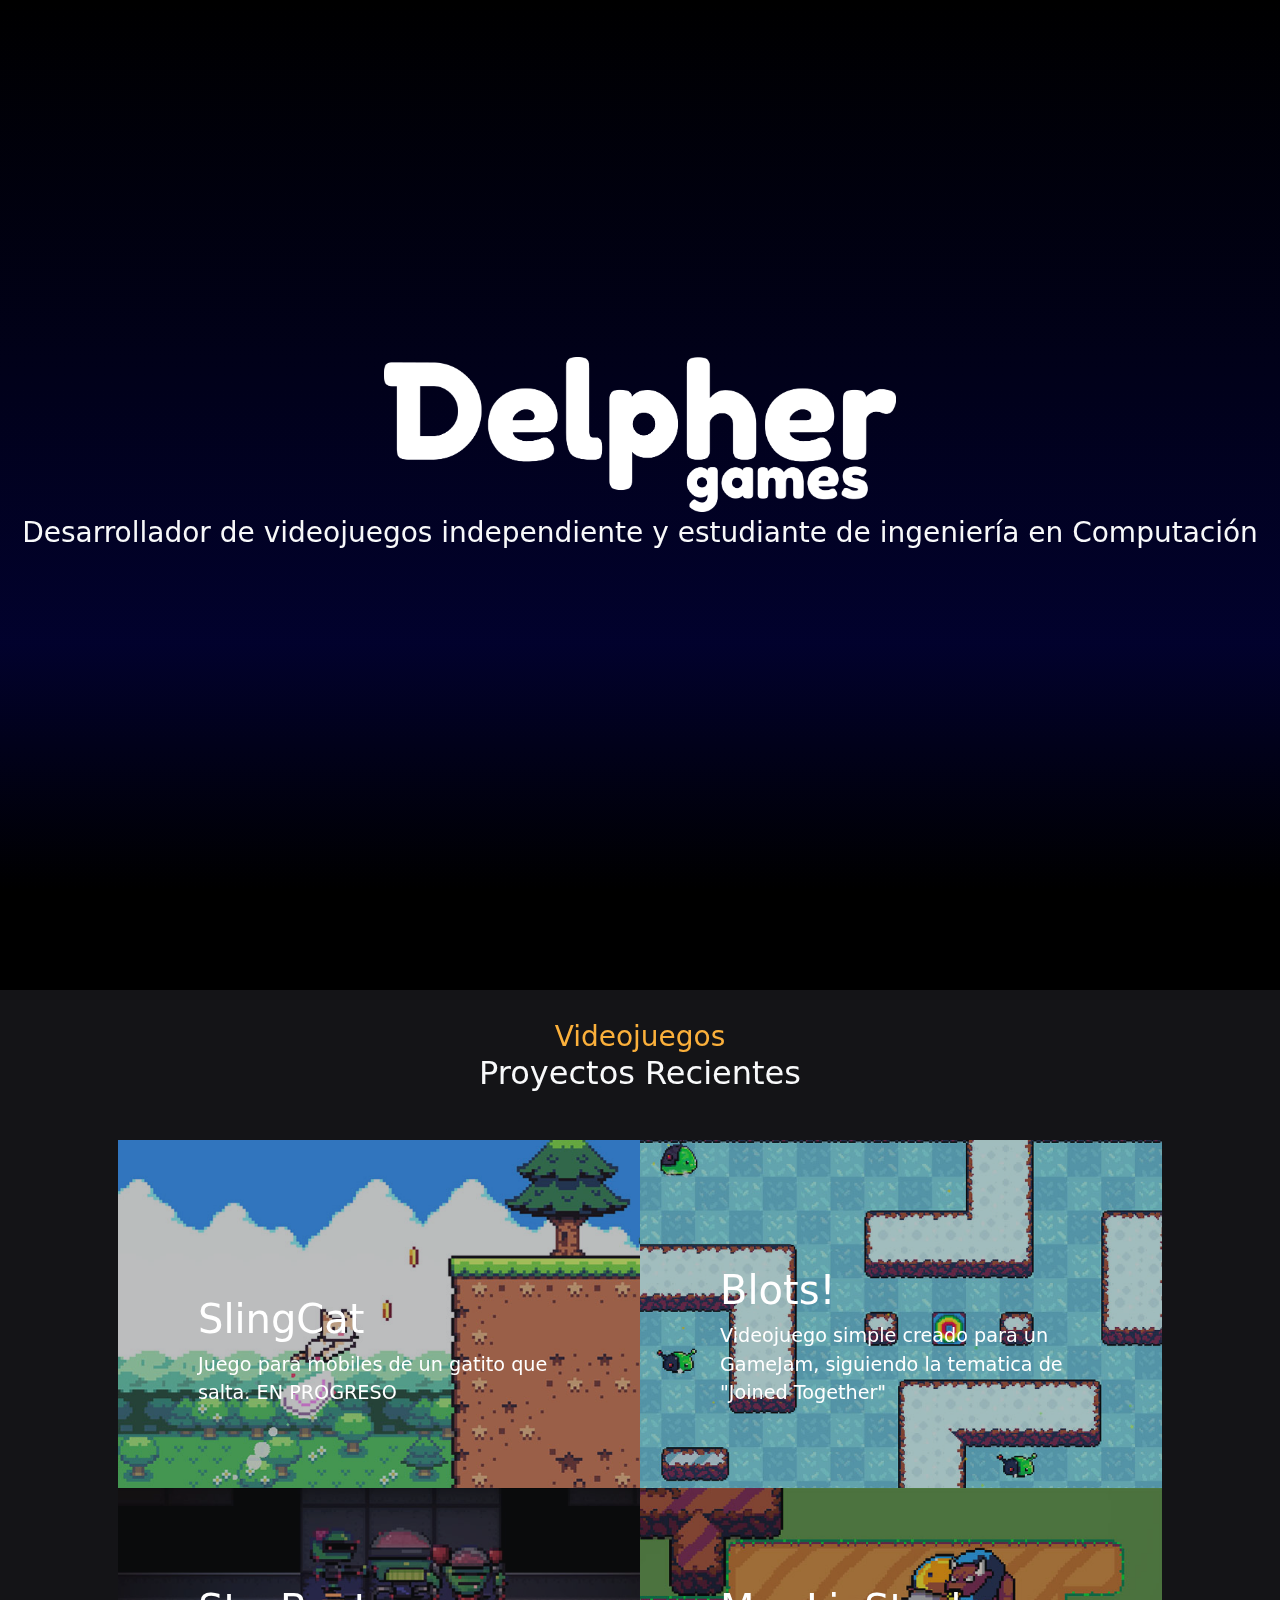
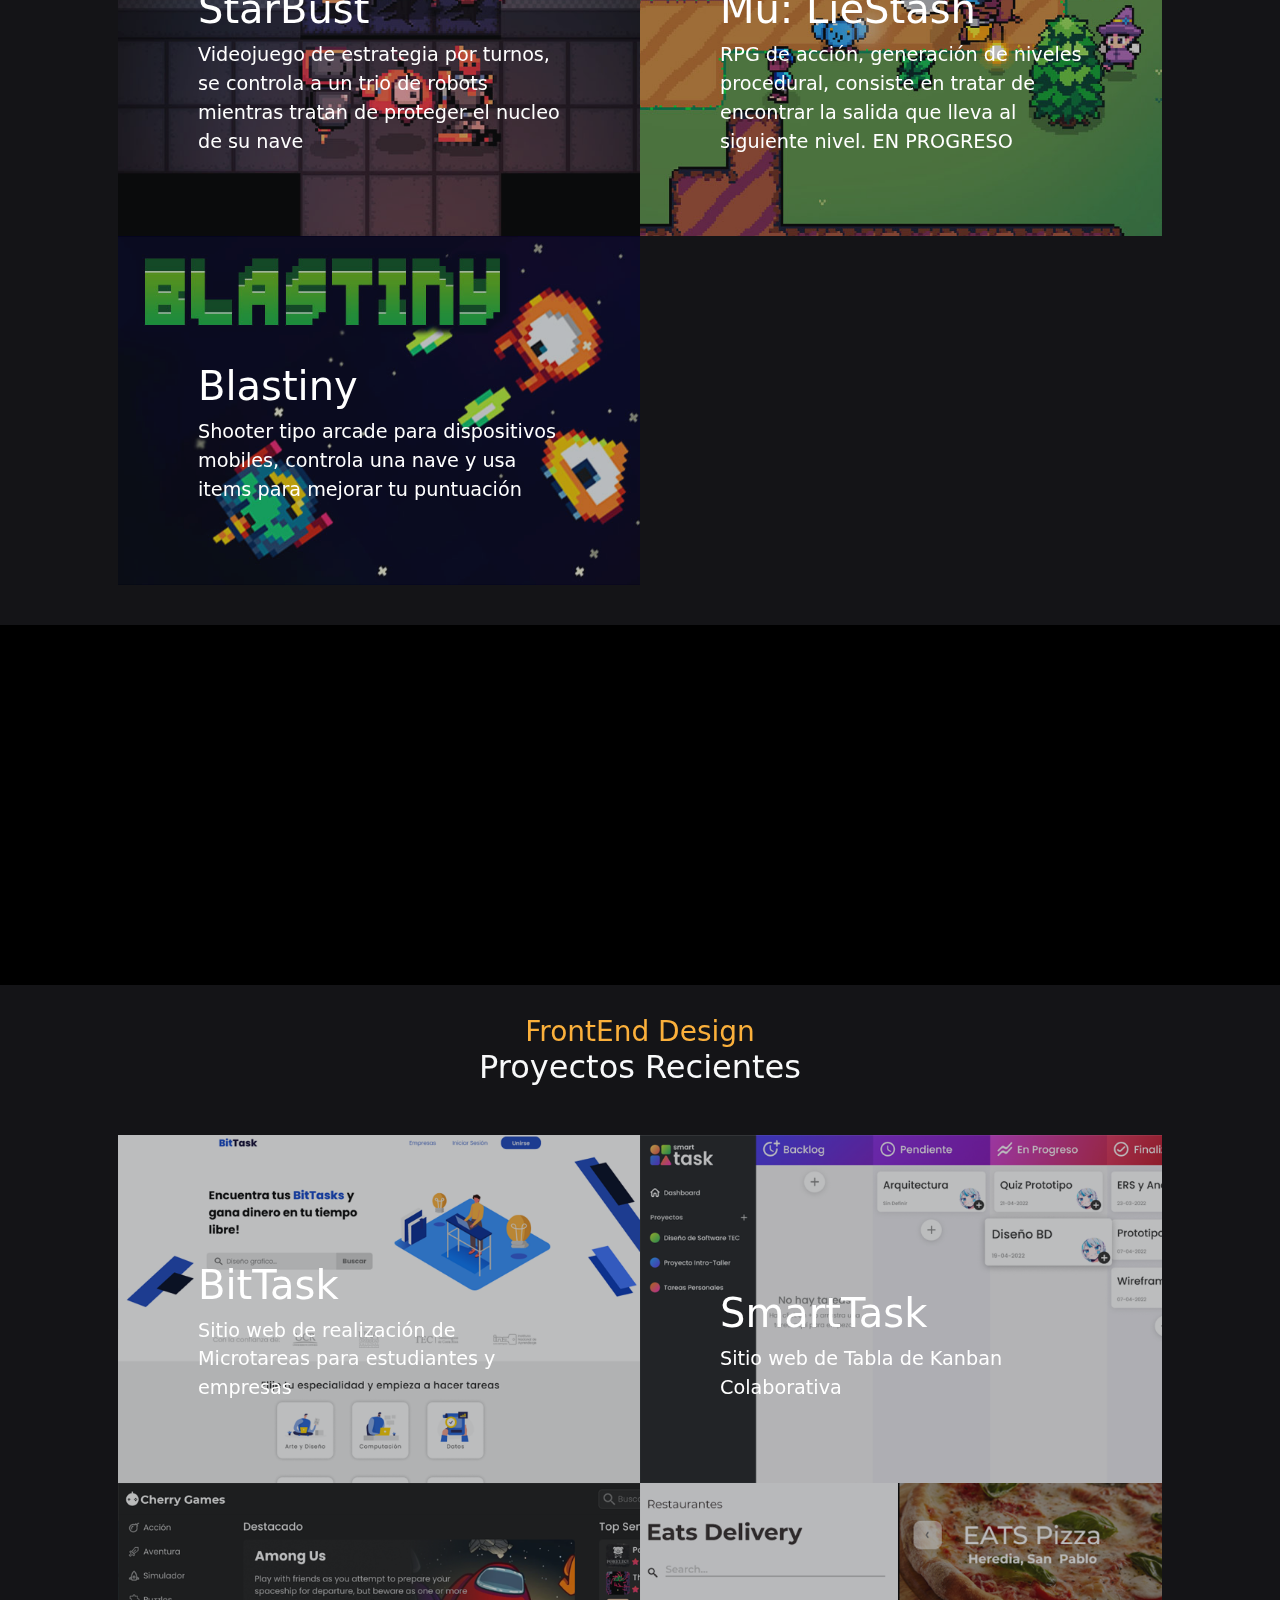
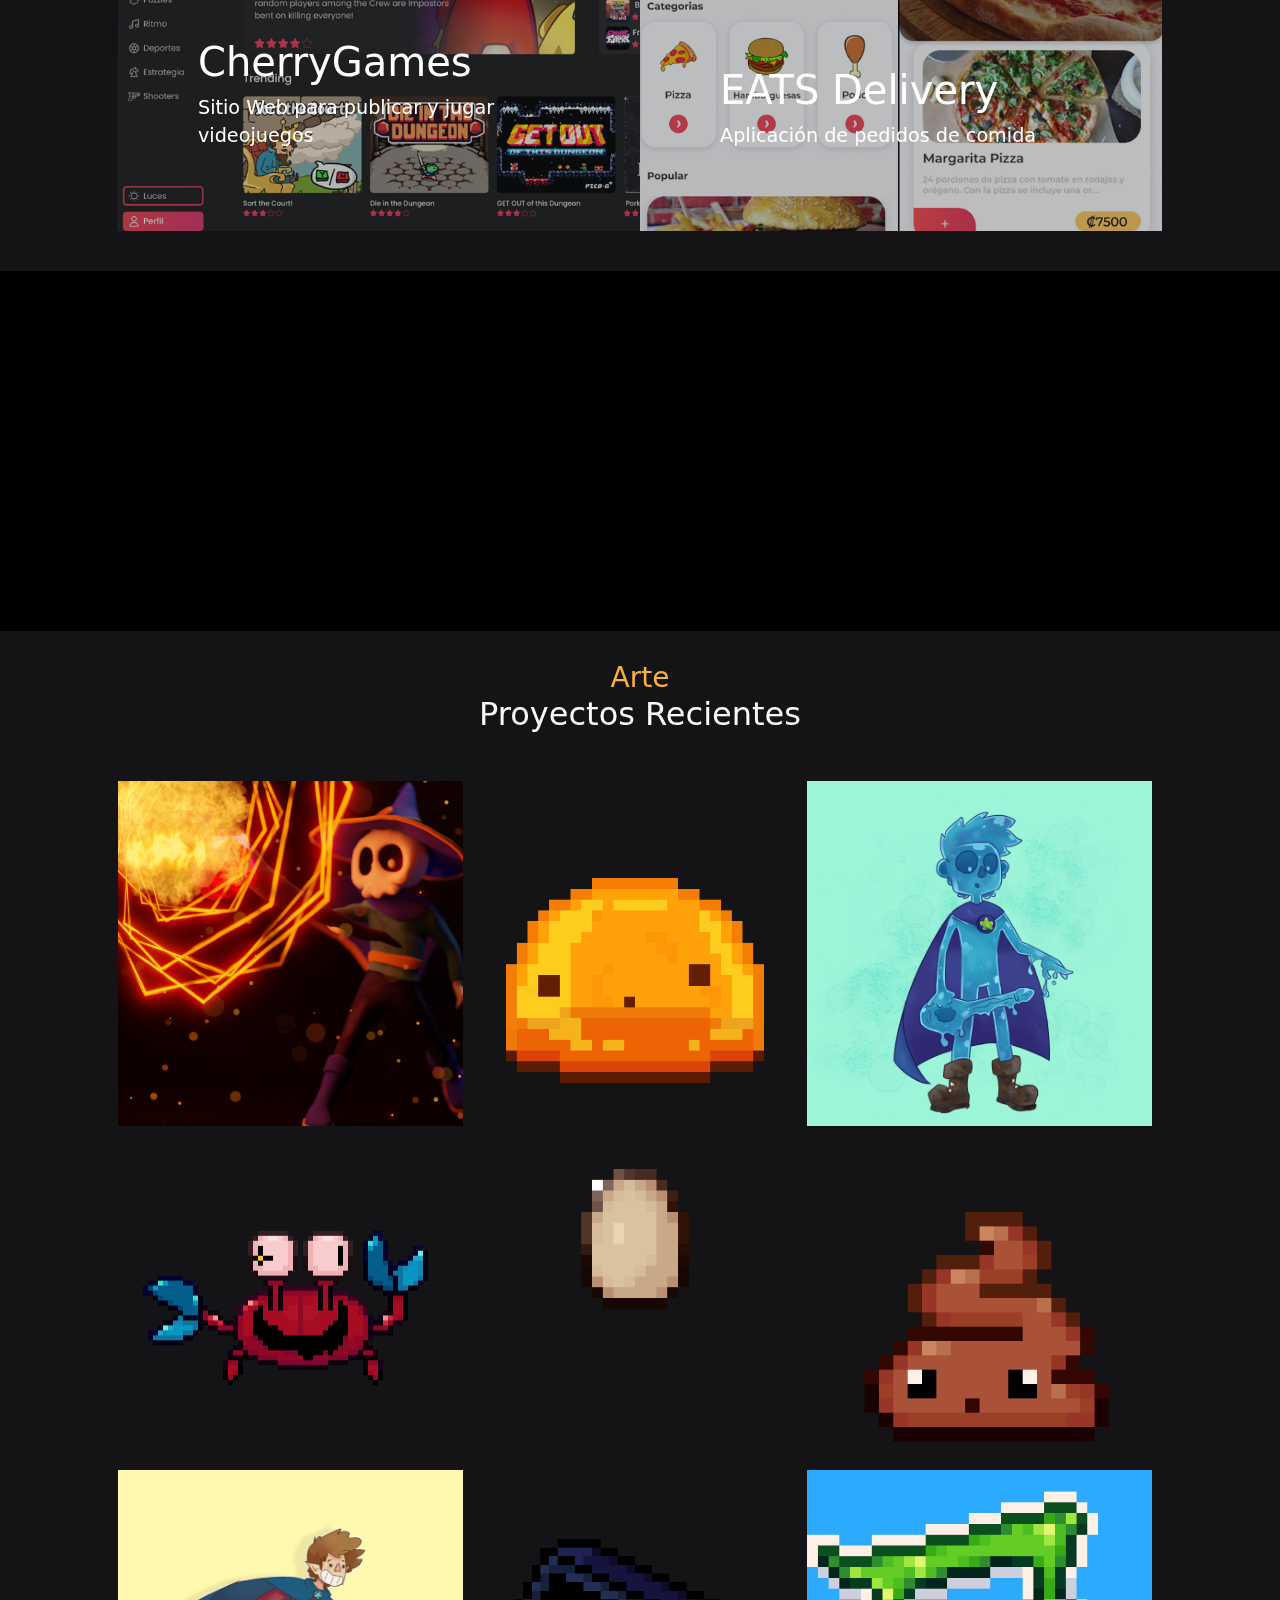
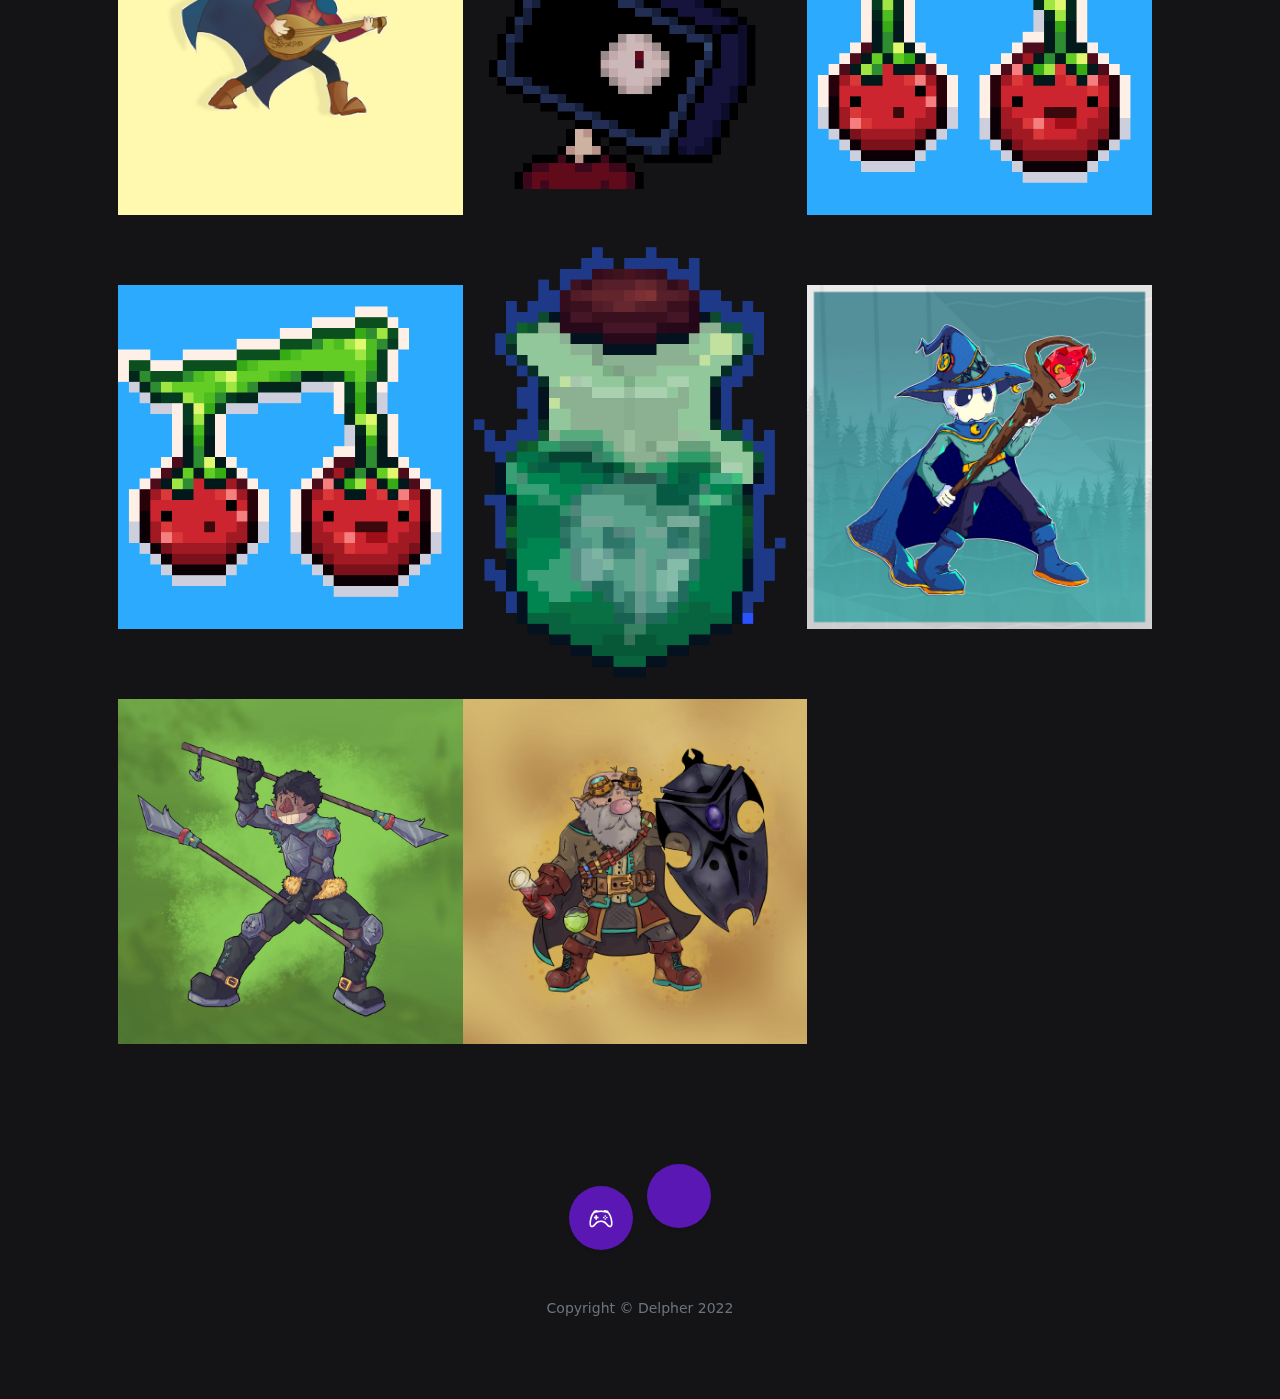
==== commit ade440b0: "fondo negro mientras se carga el video" ====
--- a/index.html
+++ b/index.html
@@ -22,12 +22,12 @@
     <script language="JavaScript" type="text/javascript" src="public/js/freewall.js"></script>
 </head>
 
-<body>
+<body style="background-color: black;" >
 
 
 
     <!-- Header-->
-    <header id="inicio">
+    <header id="inicio" style="background-color: black;">
 
         <!-- Logo-->
         <div class="" style="position: absolute;z-index: 1; width: 100%;">
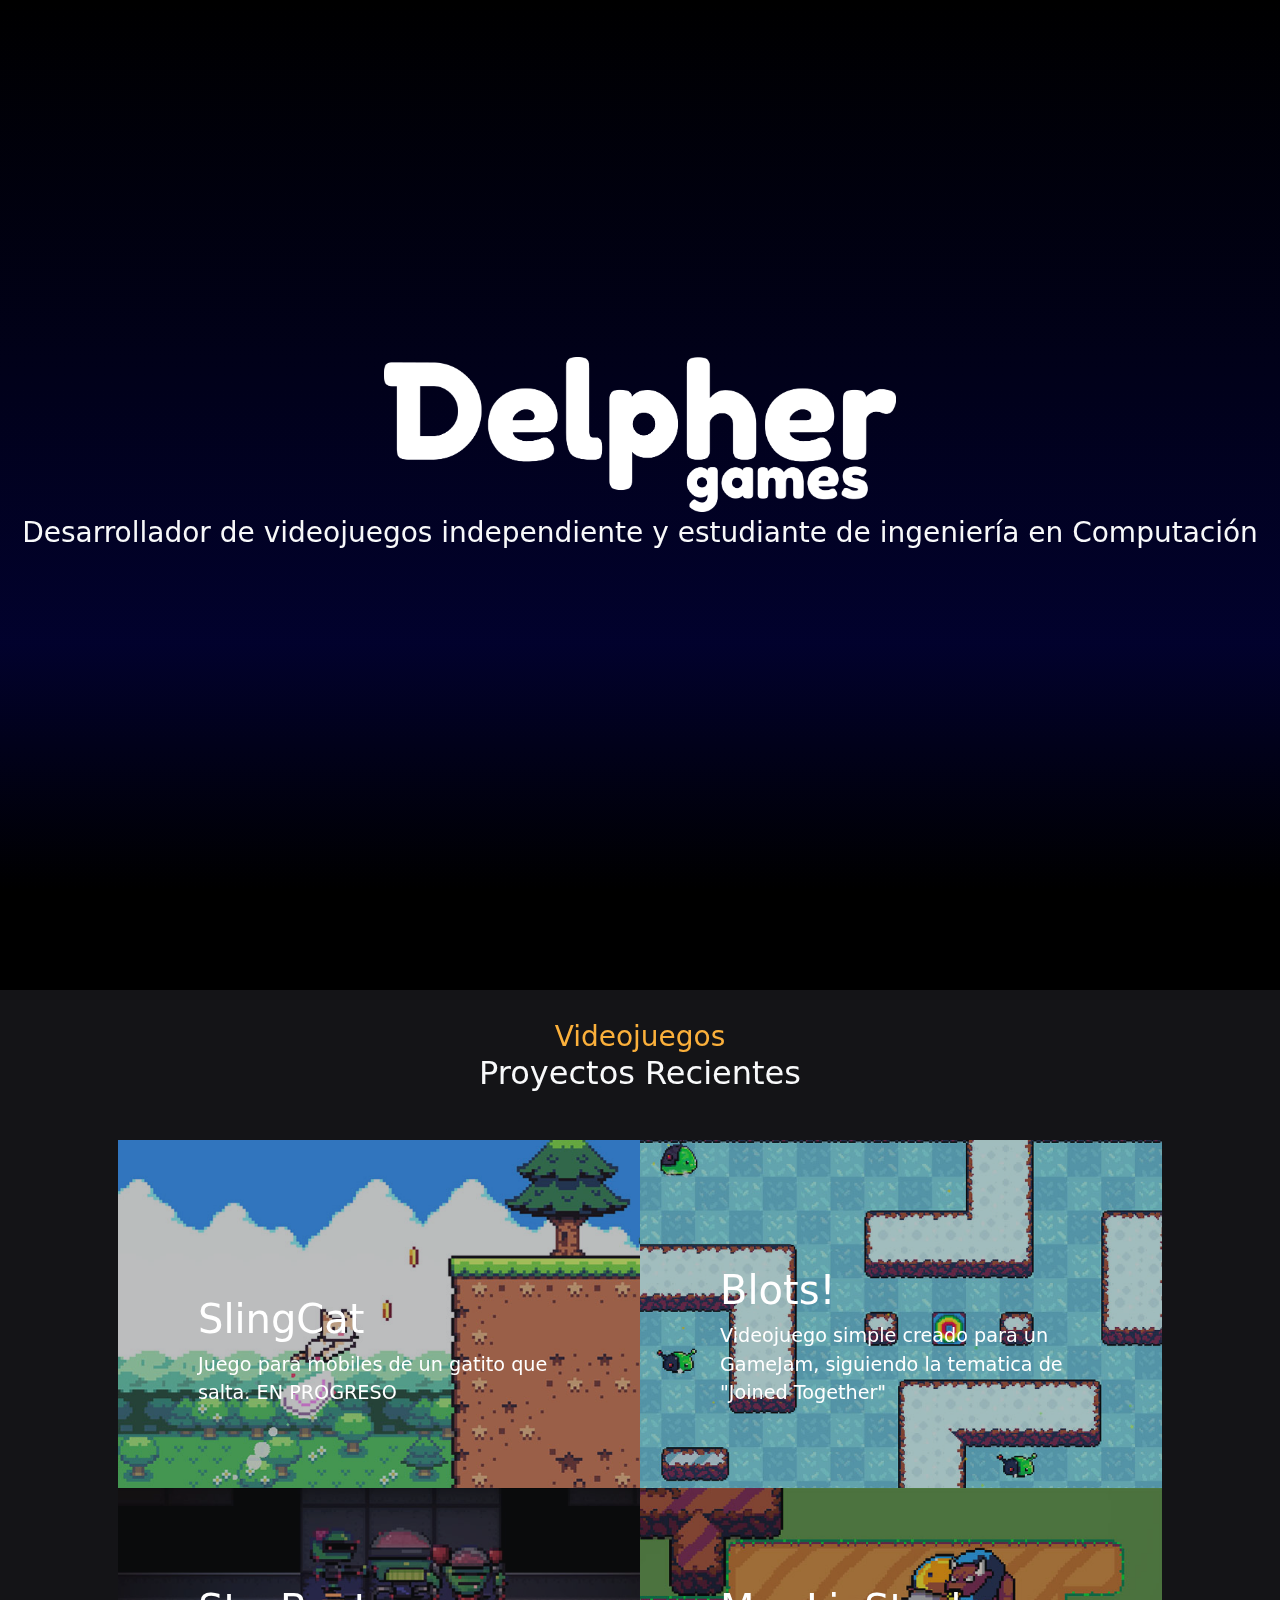
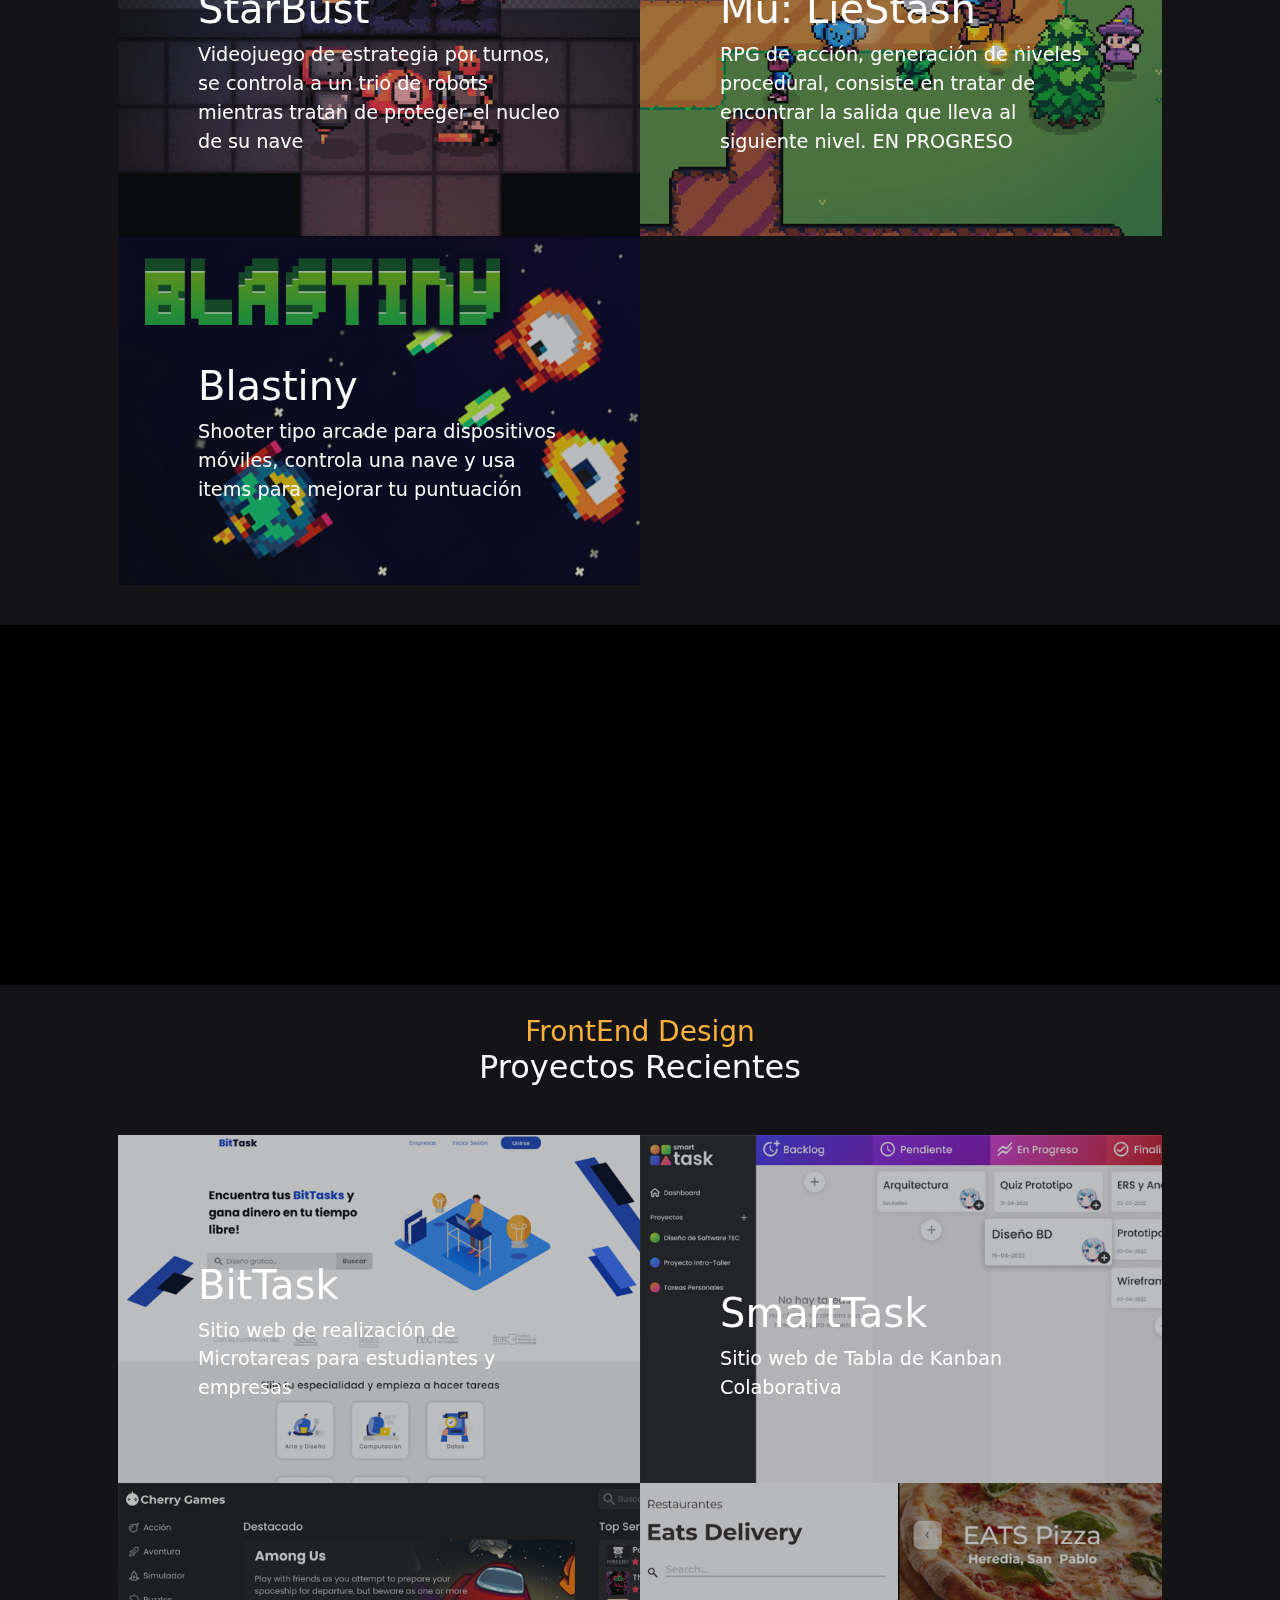
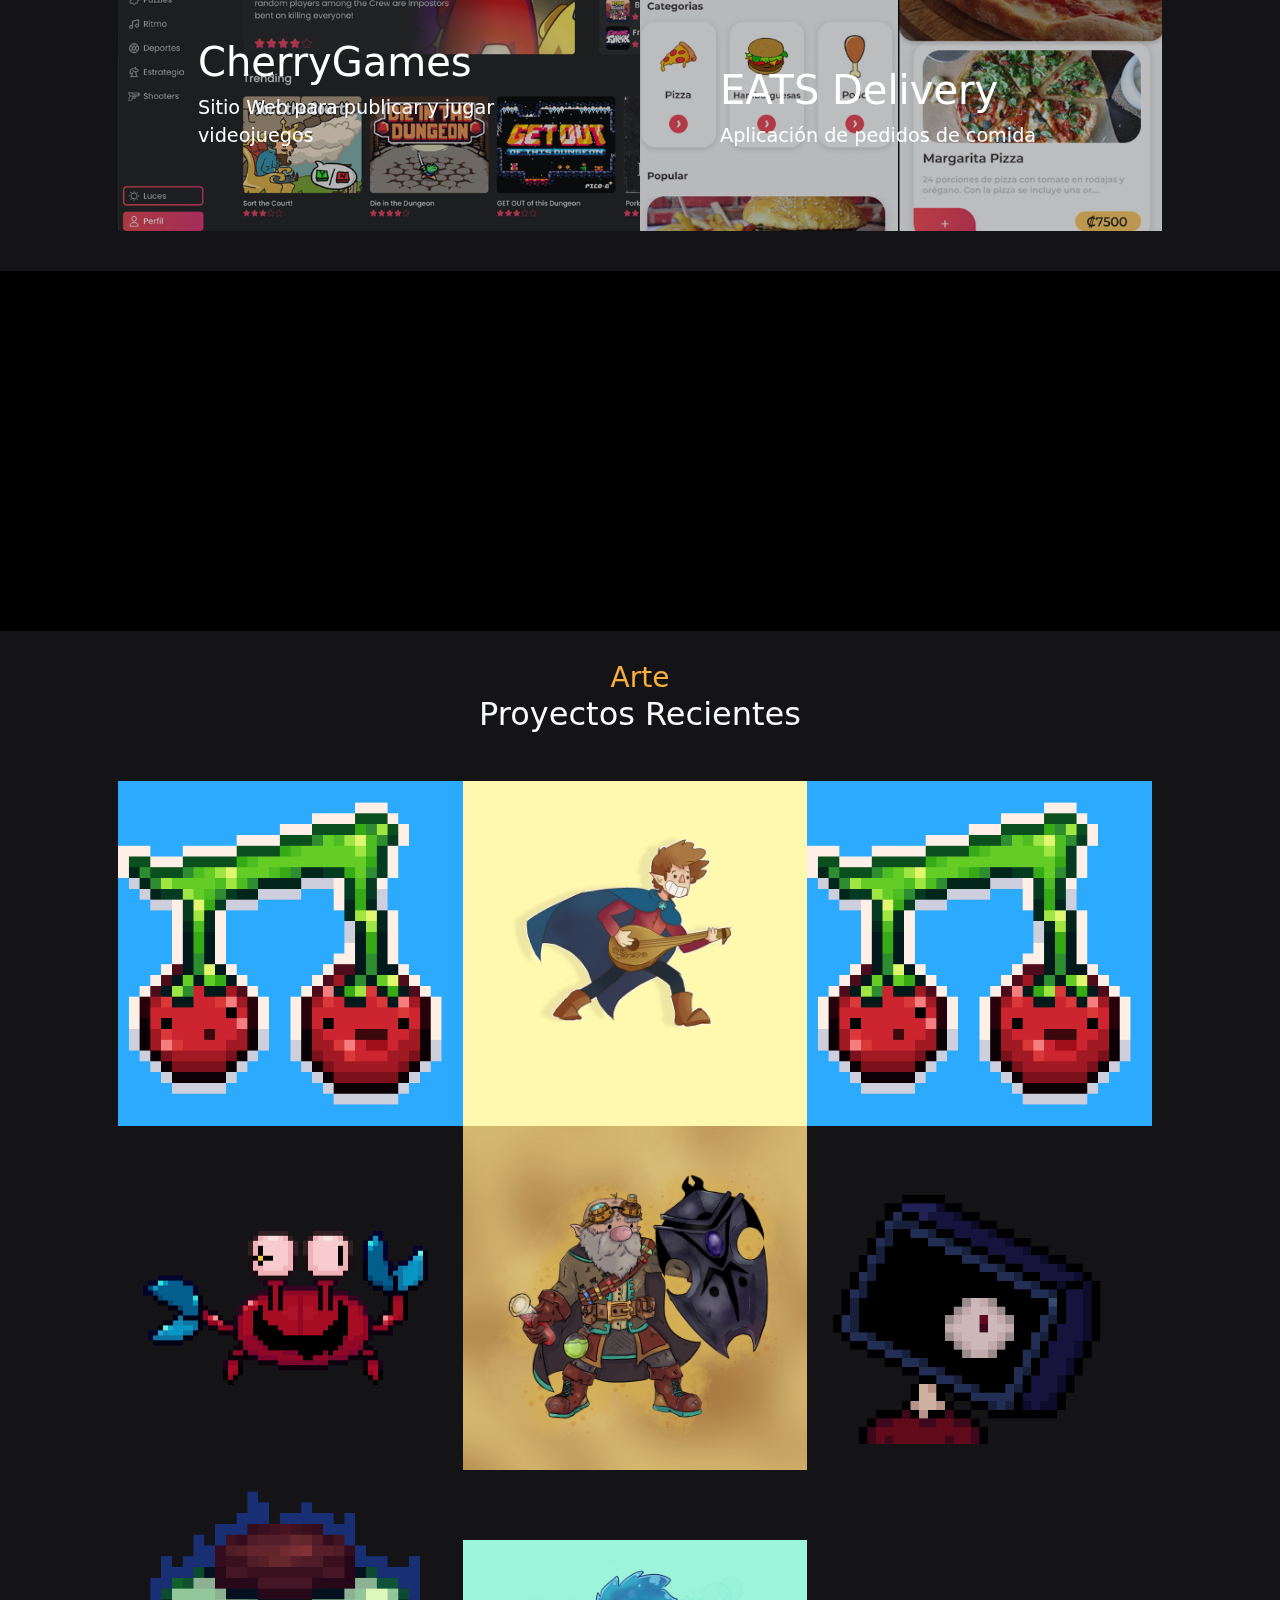
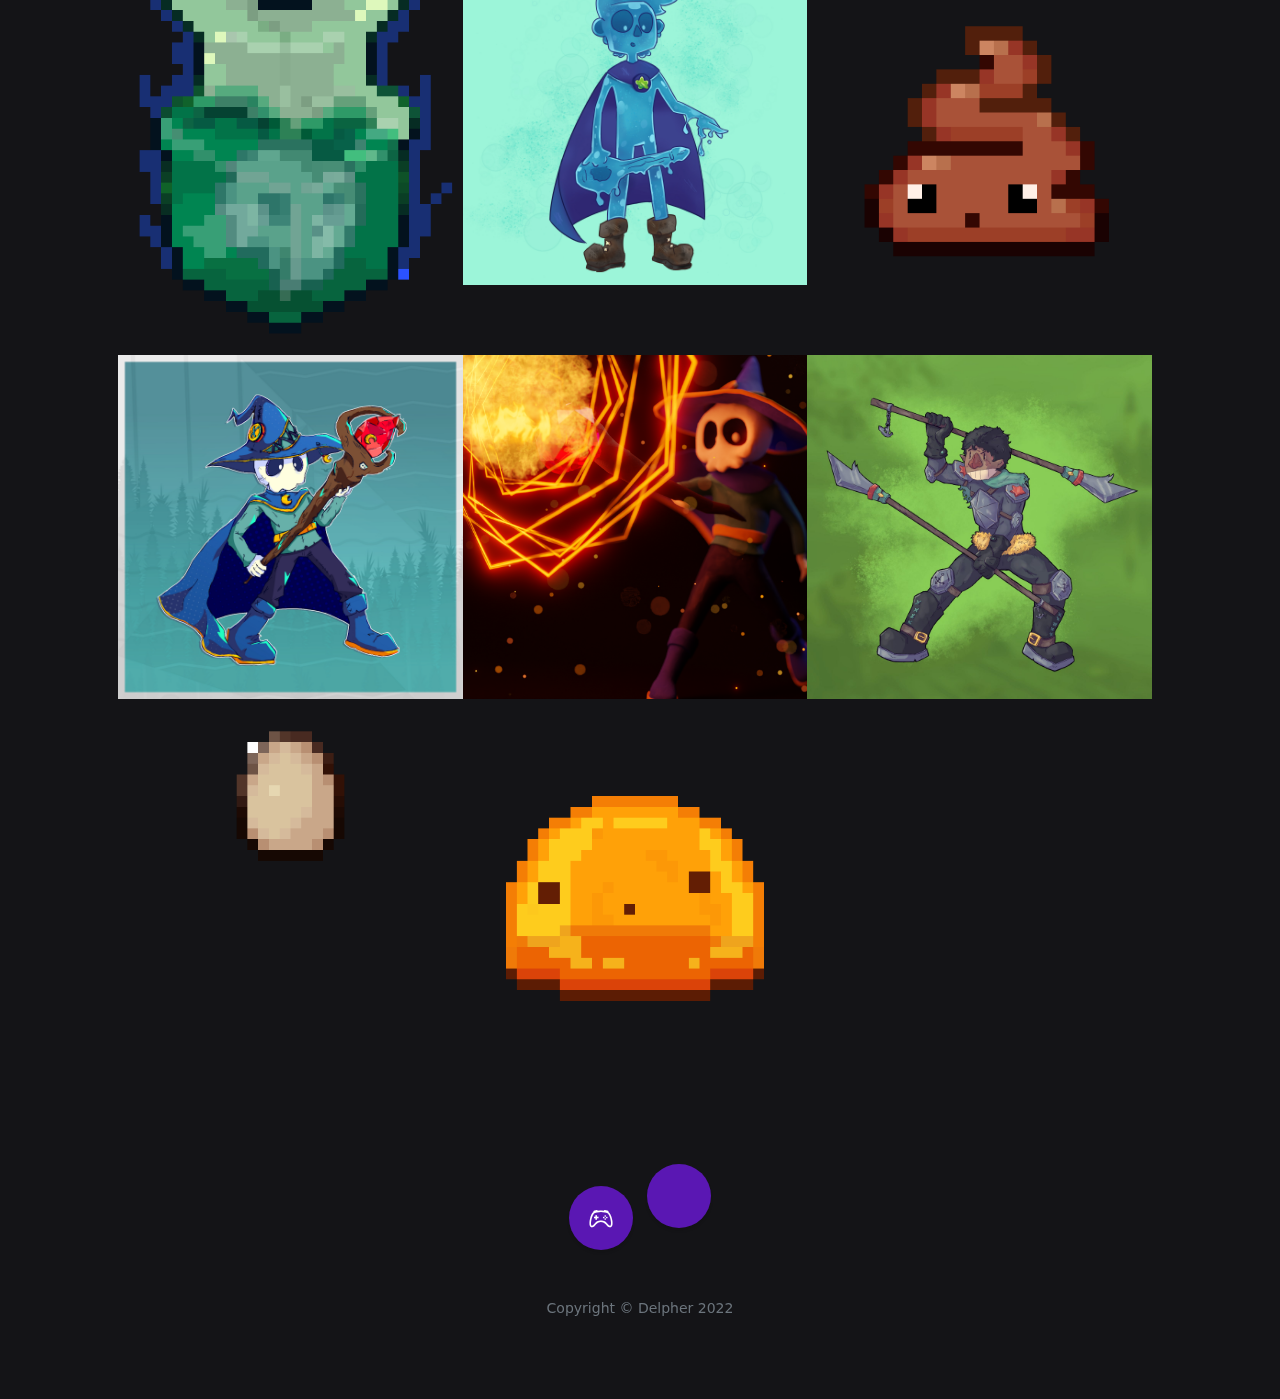
==== commit d0ea019b: "typo" ====
--- a/index.html
+++ b/index.html
@@ -122,7 +122,7 @@
                         <div class="caption">
                             <div class="caption-content">
                                 <div class="h1">Blastiny</div>
-                                <p class="mb-0">Shooter tipo arcade para dispositivos mobiles, controla una nave y usa items para mejorar tu puntuación</p>
+                                <p class="mb-0">Shooter tipo arcade para dispositivos móviles, controla una nave y usa items para mejorar tu puntuación</p>
                             </div>
                         </div>
                         <img class="img-fluid " src="public/assets/Blastiny/blastinyMini2.jpg" alt="..." />
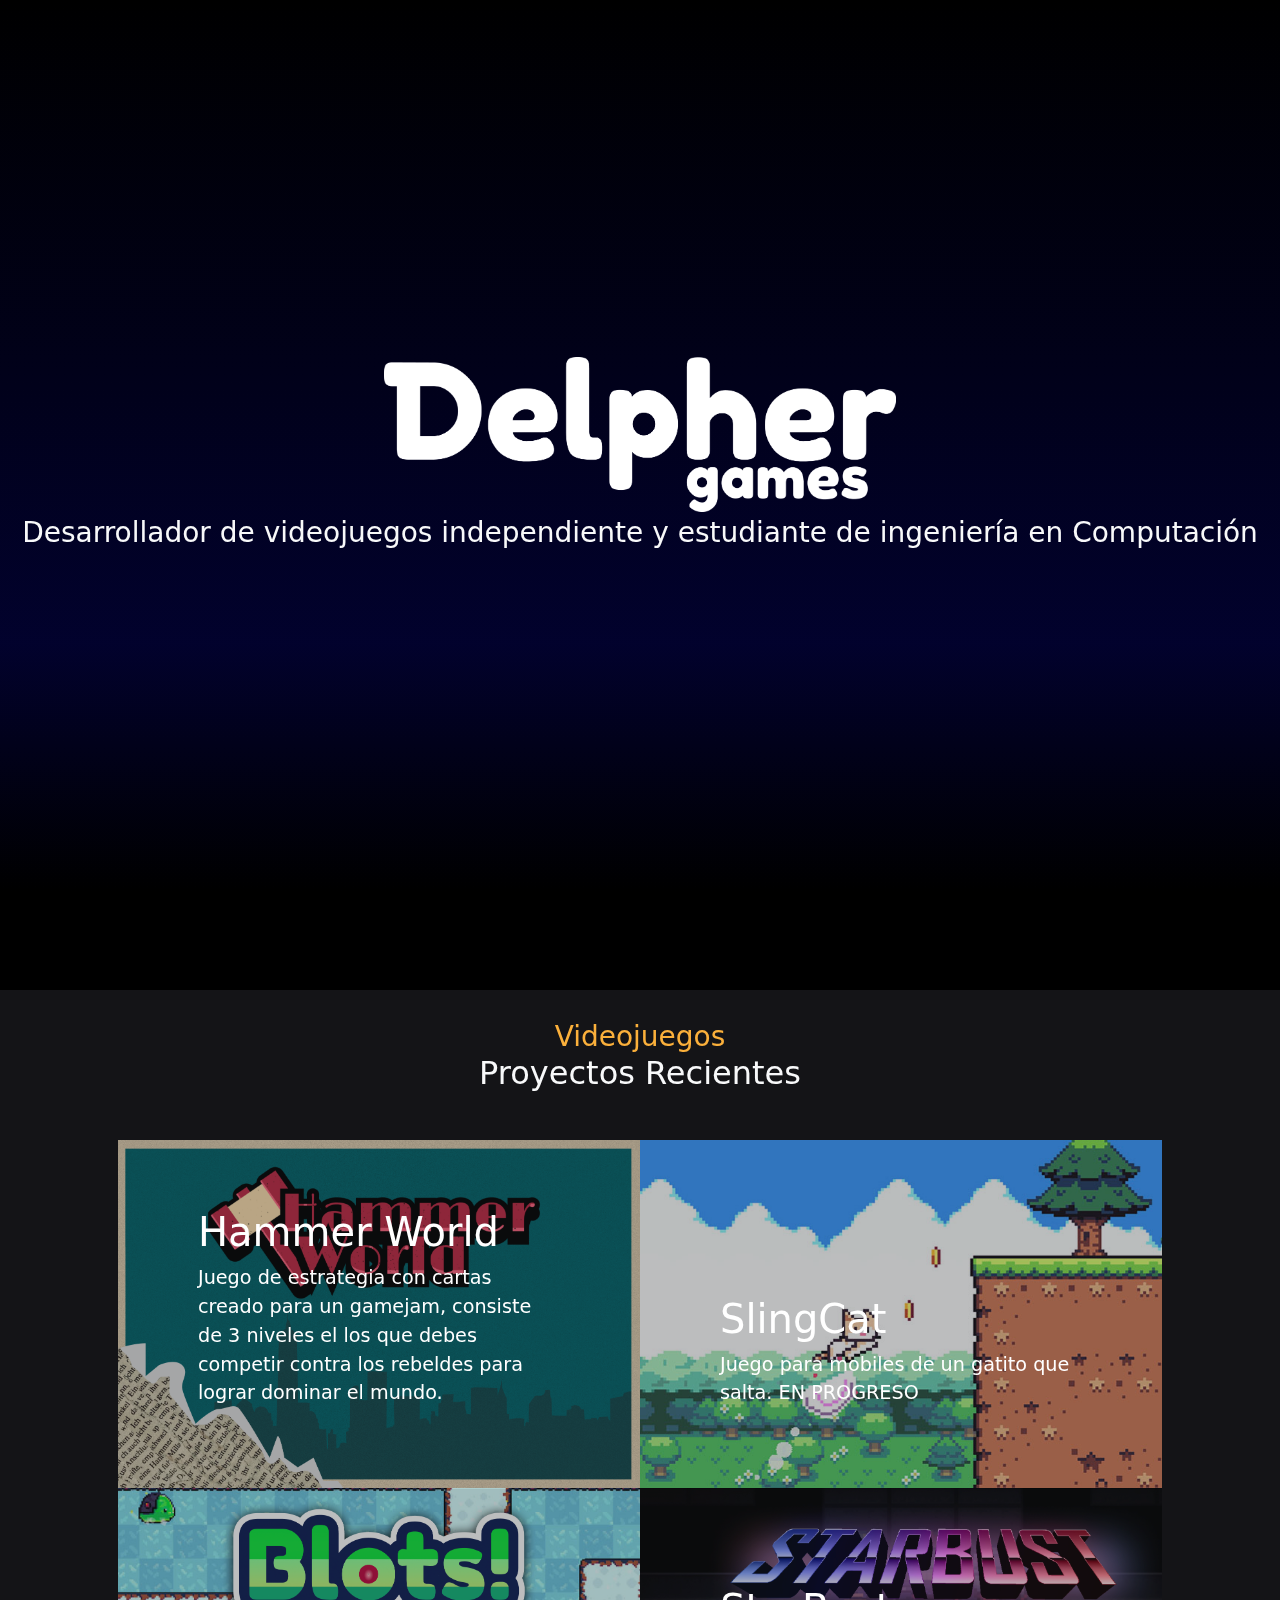
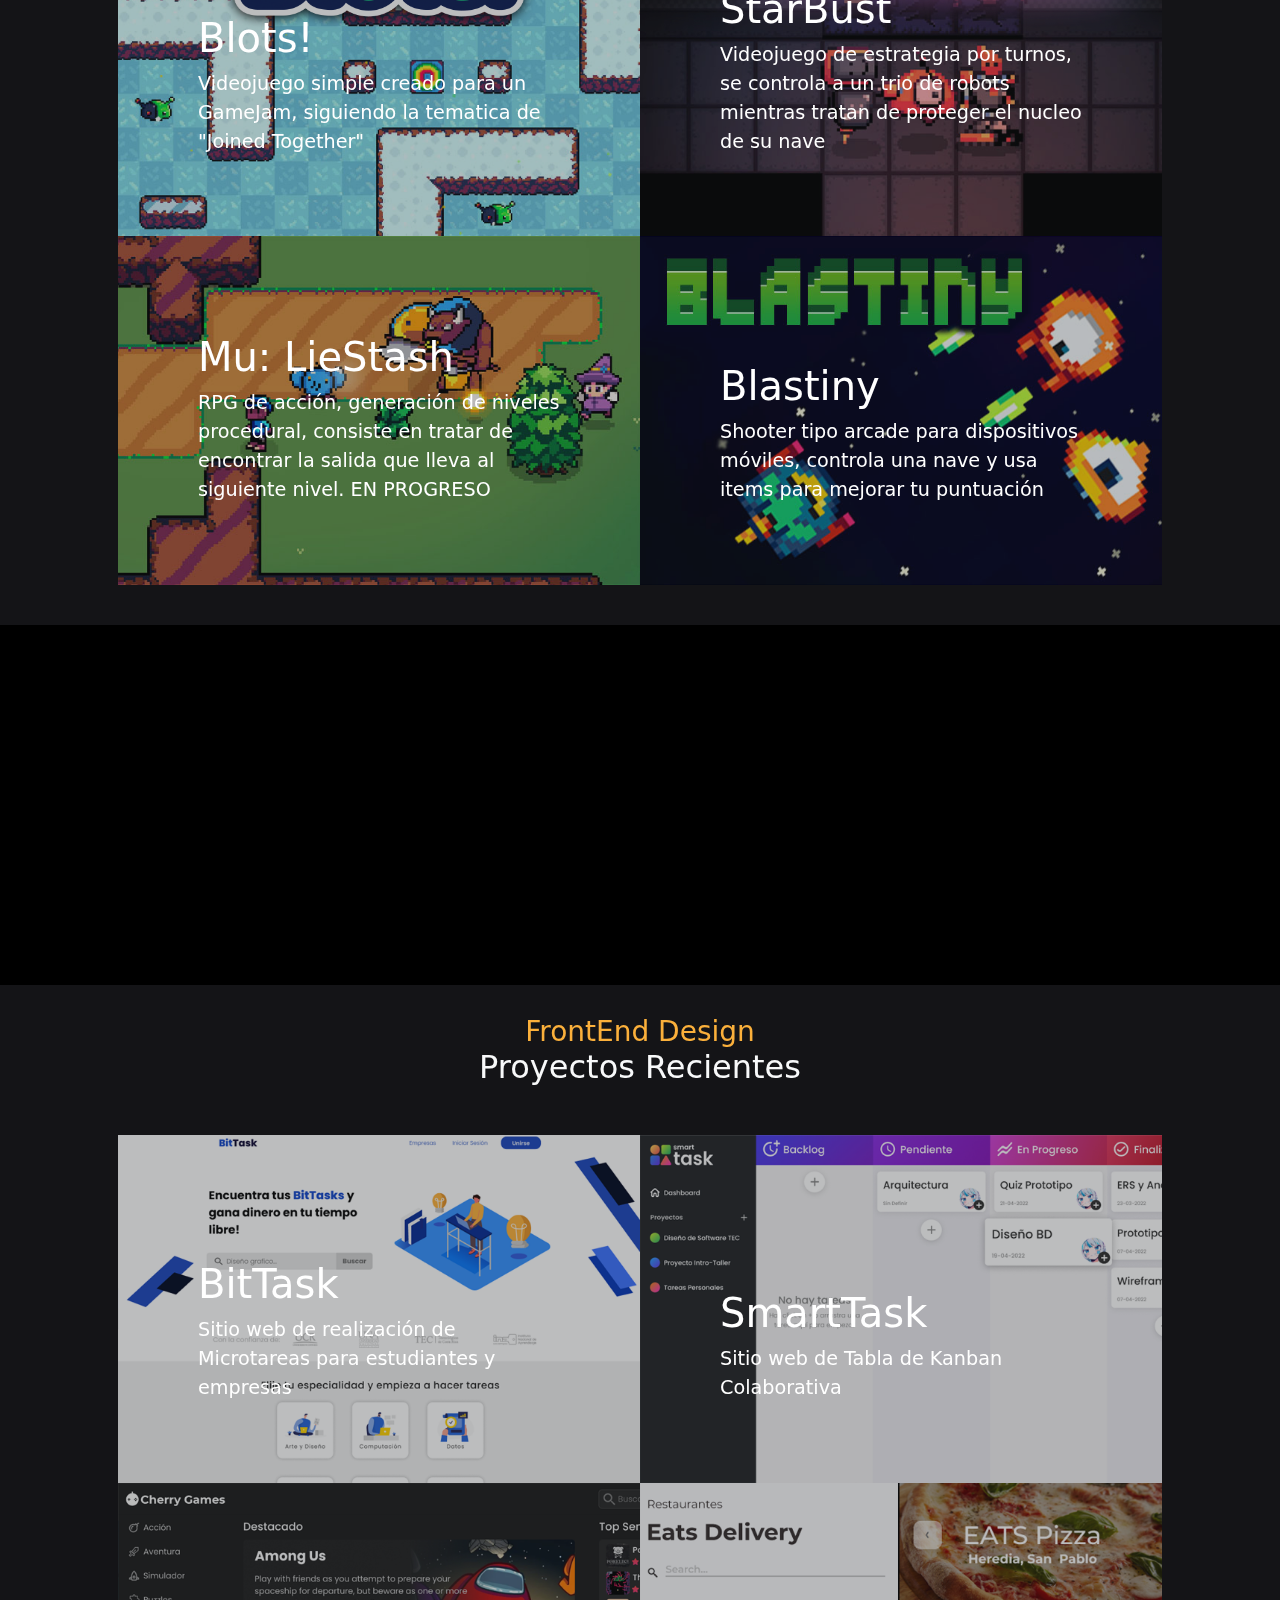
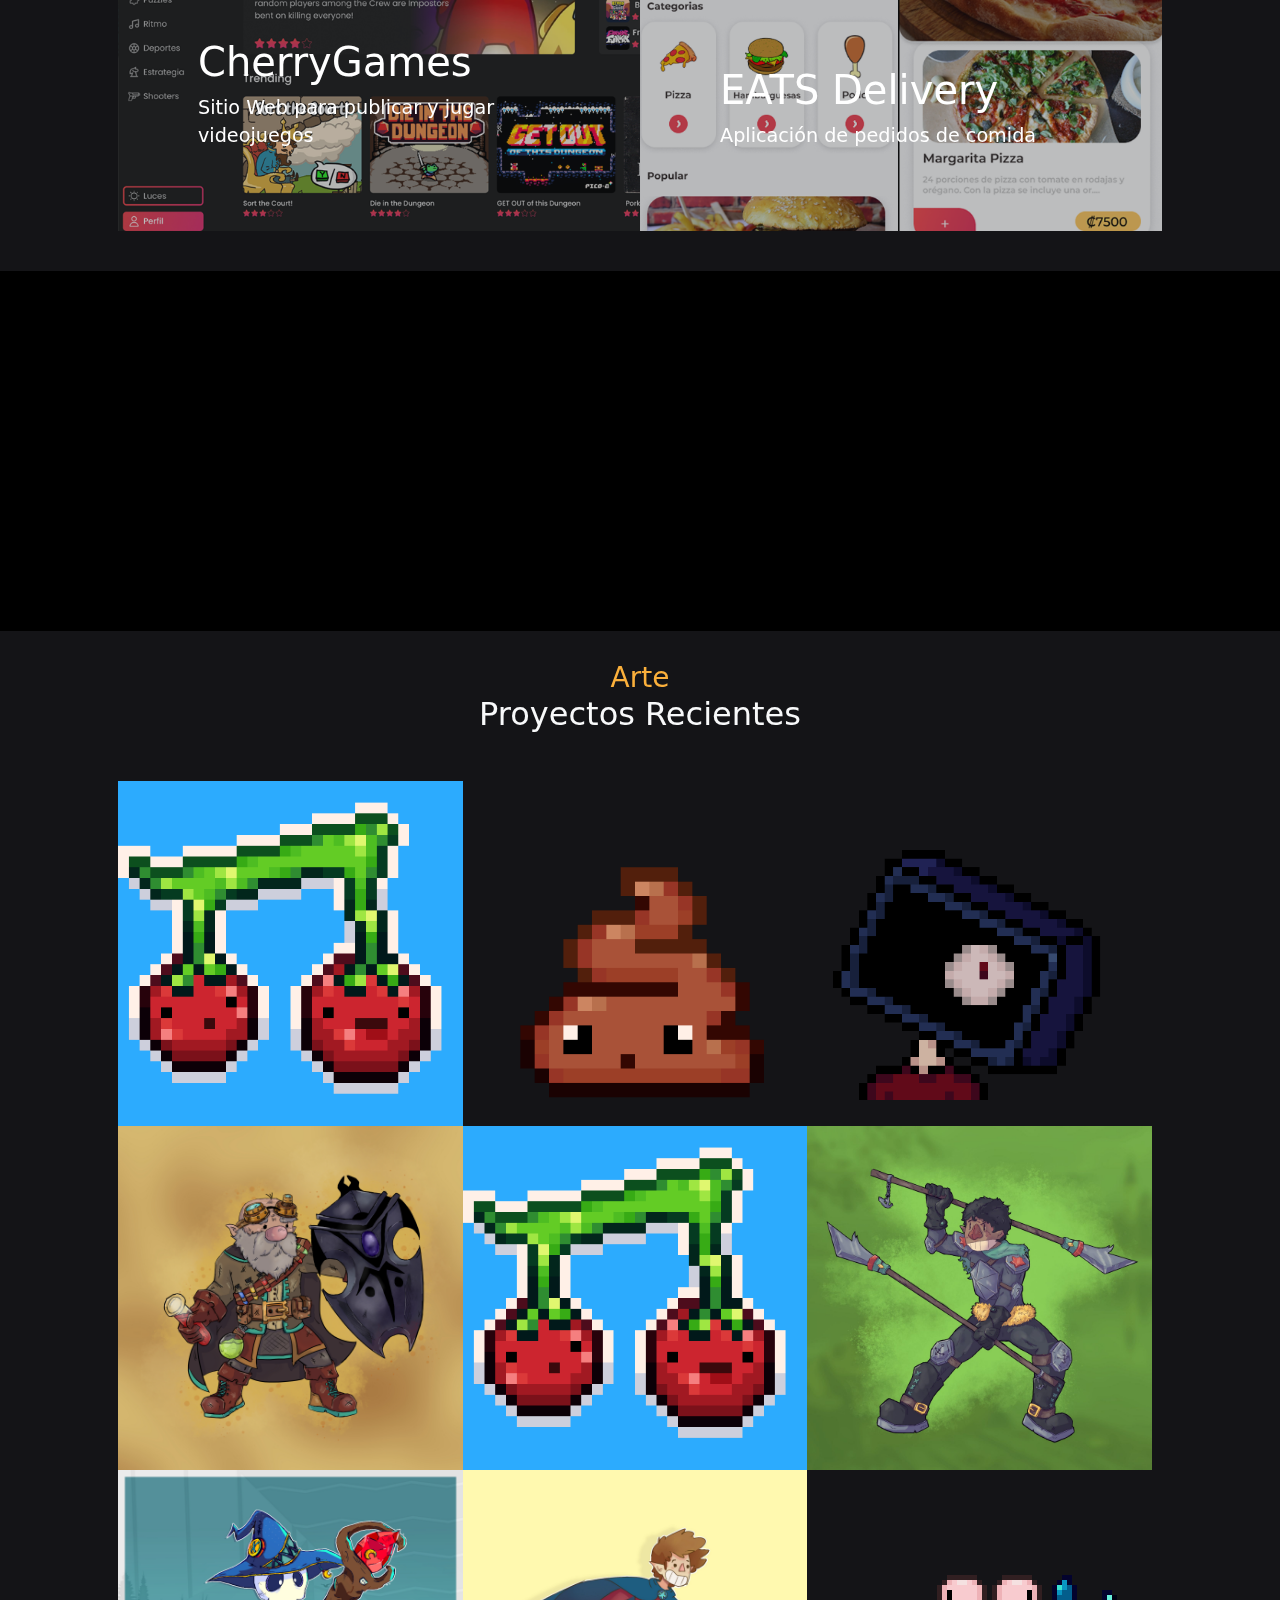
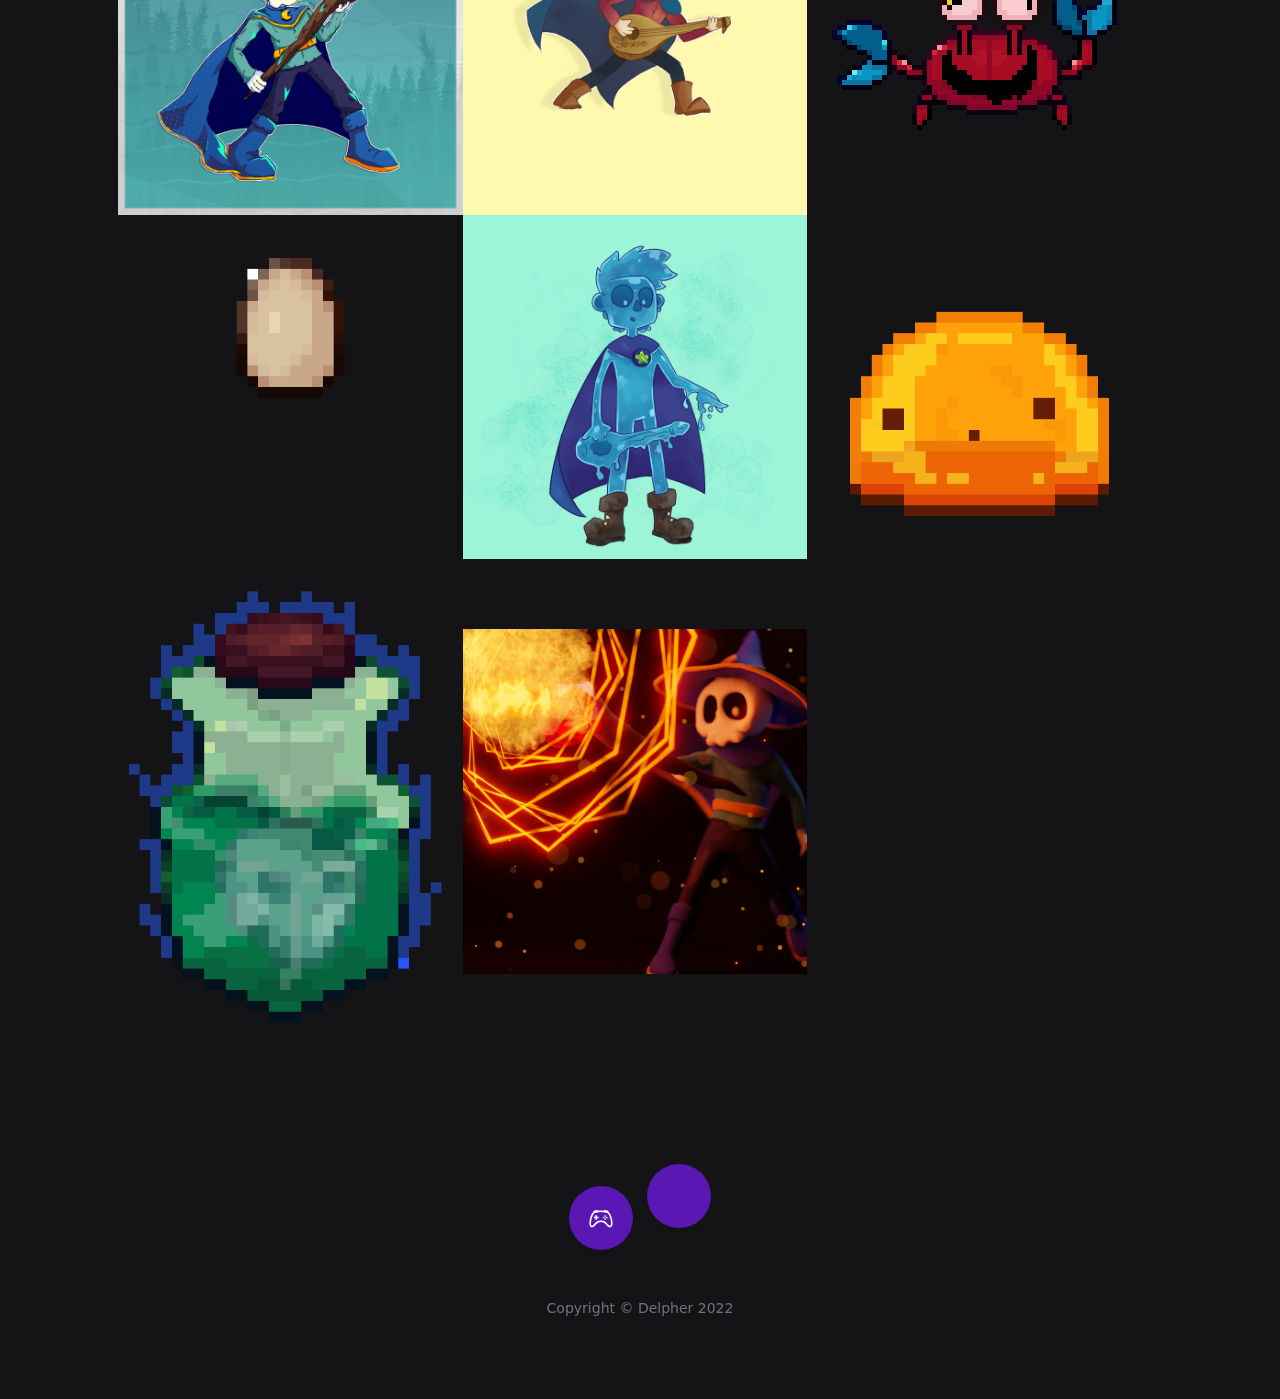
==== commit c3890381: "añadir hammerworld y actualizar miniaturas" ====
--- a/index.html
+++ b/index.html
@@ -66,6 +66,20 @@
                     <h3 class="text-secondary mb-0">Videojuegos</h3>
                     <h2 class="mb-5 text-light">Proyectos Recientes</h2>
                 </div>
+
+
+                <div class="col-lg-6">
+                    <a class="portfolio-item" href="https://delphergames.itch.io/hammer-world">
+                        <div class="caption">
+                            <div class="caption-content">
+                                <div class="h1">Hammer World</div>
+                                <p class="mb-0">Juego de estrategia con cartas creado para un gamejam, consiste de 3 niveles el los que debes competir contra los rebeldes para lograr dominar el mundo.</p>
+                            </div>
+                        </div>
+                        <img class="img-fluid " src="public/assets/hammerworld/mini.png" alt="..." />
+                    </a>
+                </div>
+
                 <div class="col-lg-6">
                     <a class="portfolio-item" href="#portfolio">
                         <div class="caption">
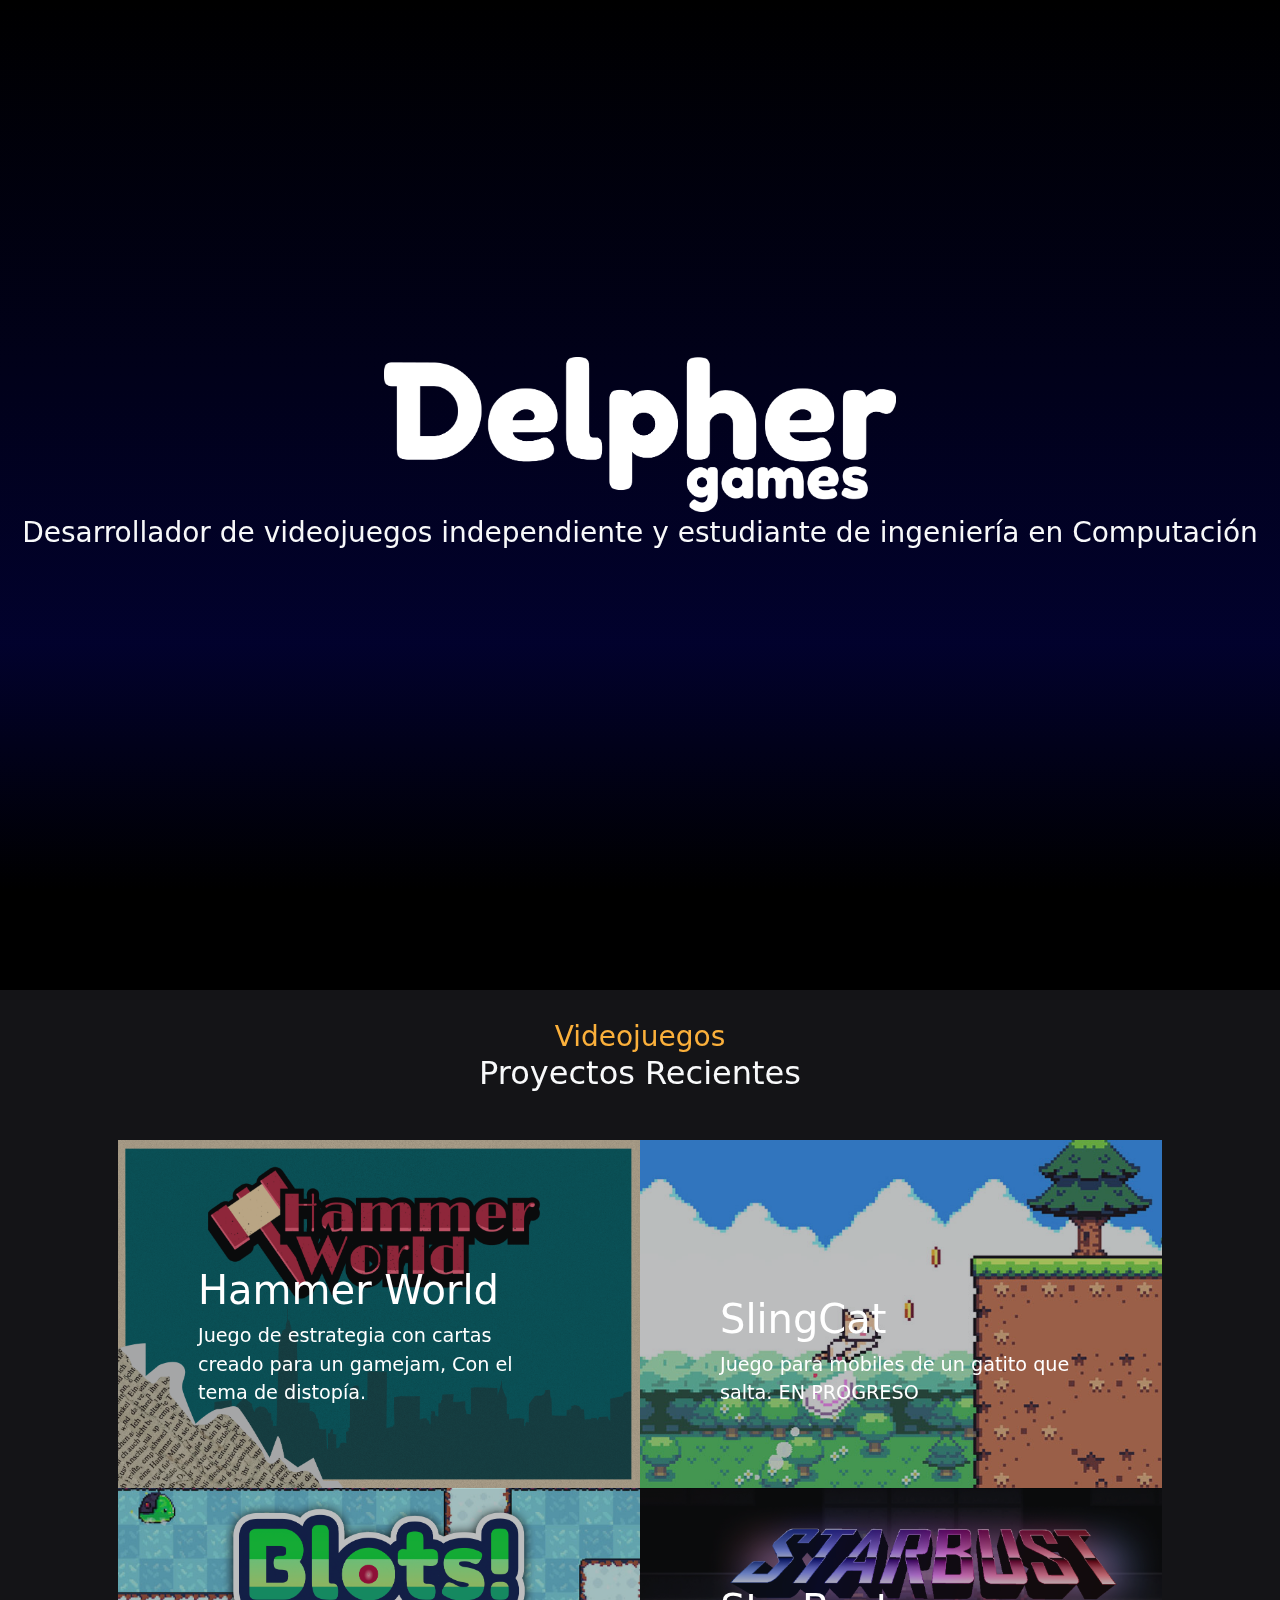
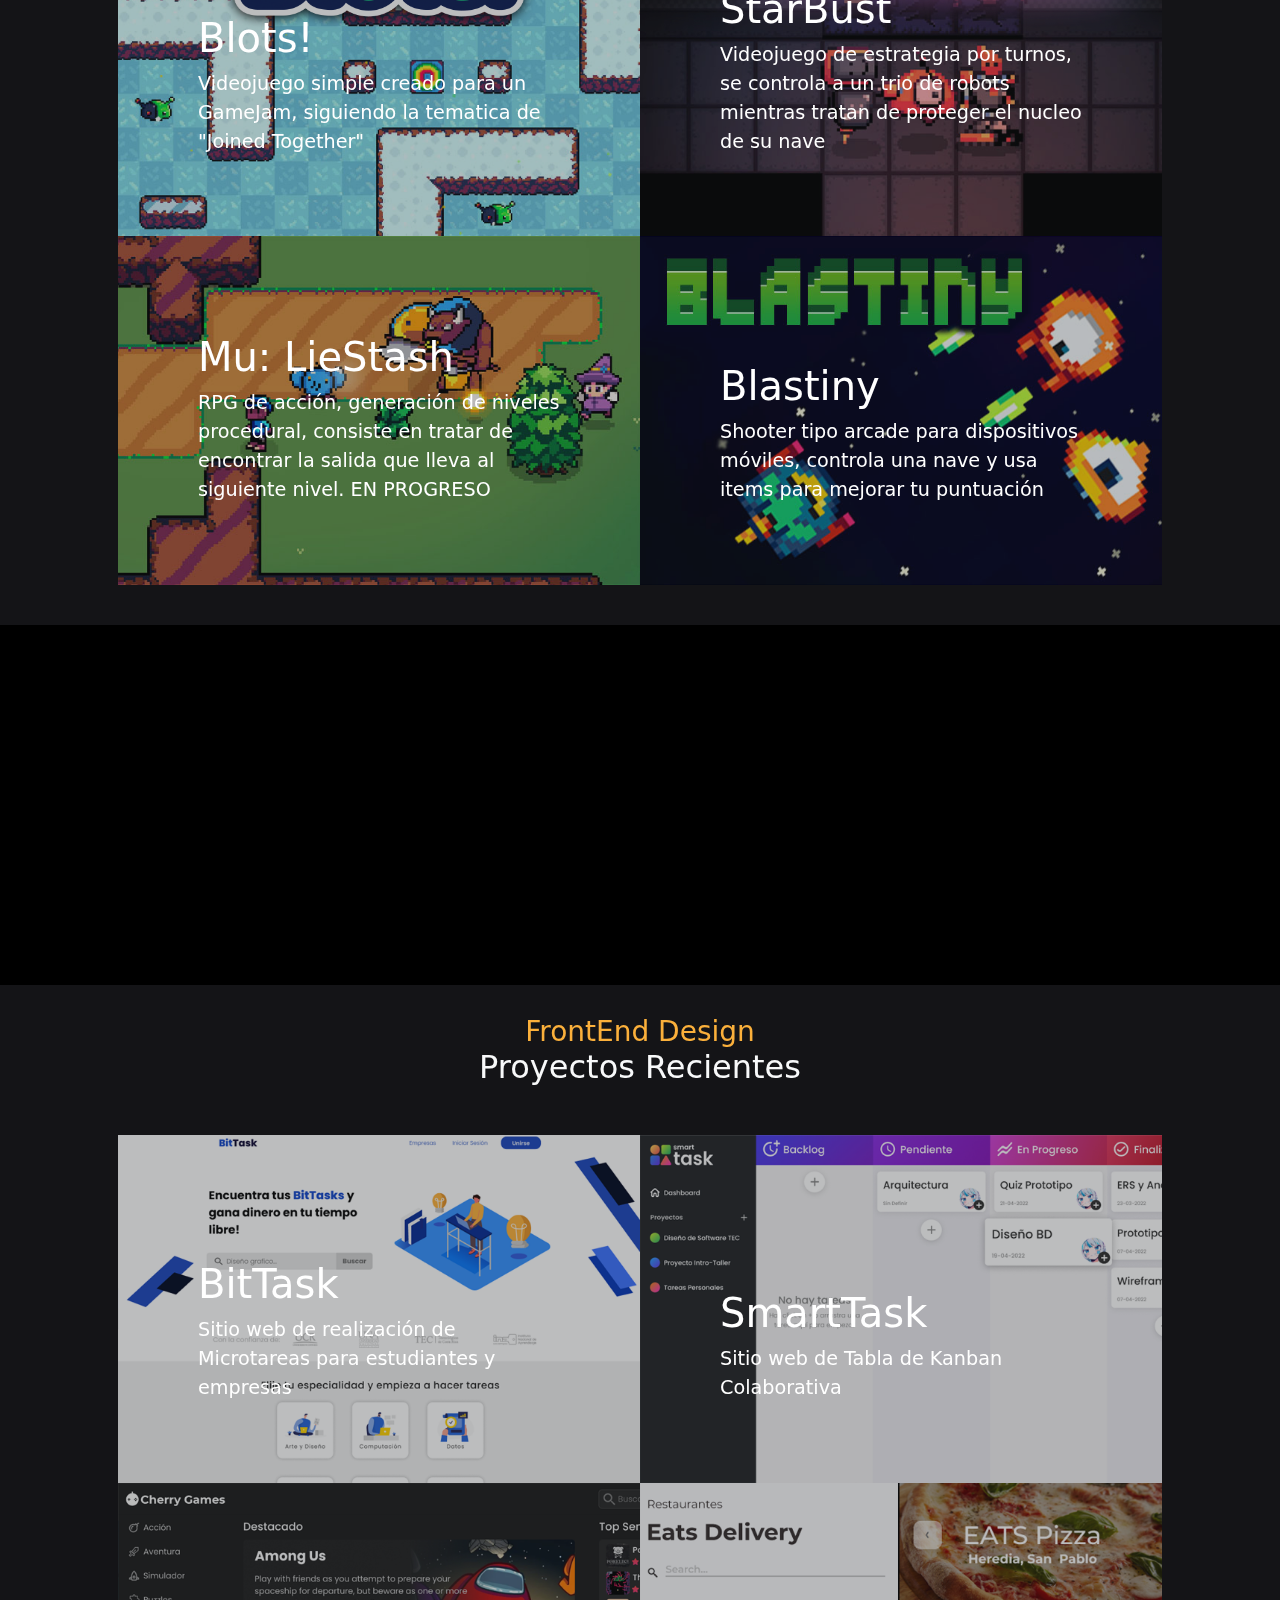
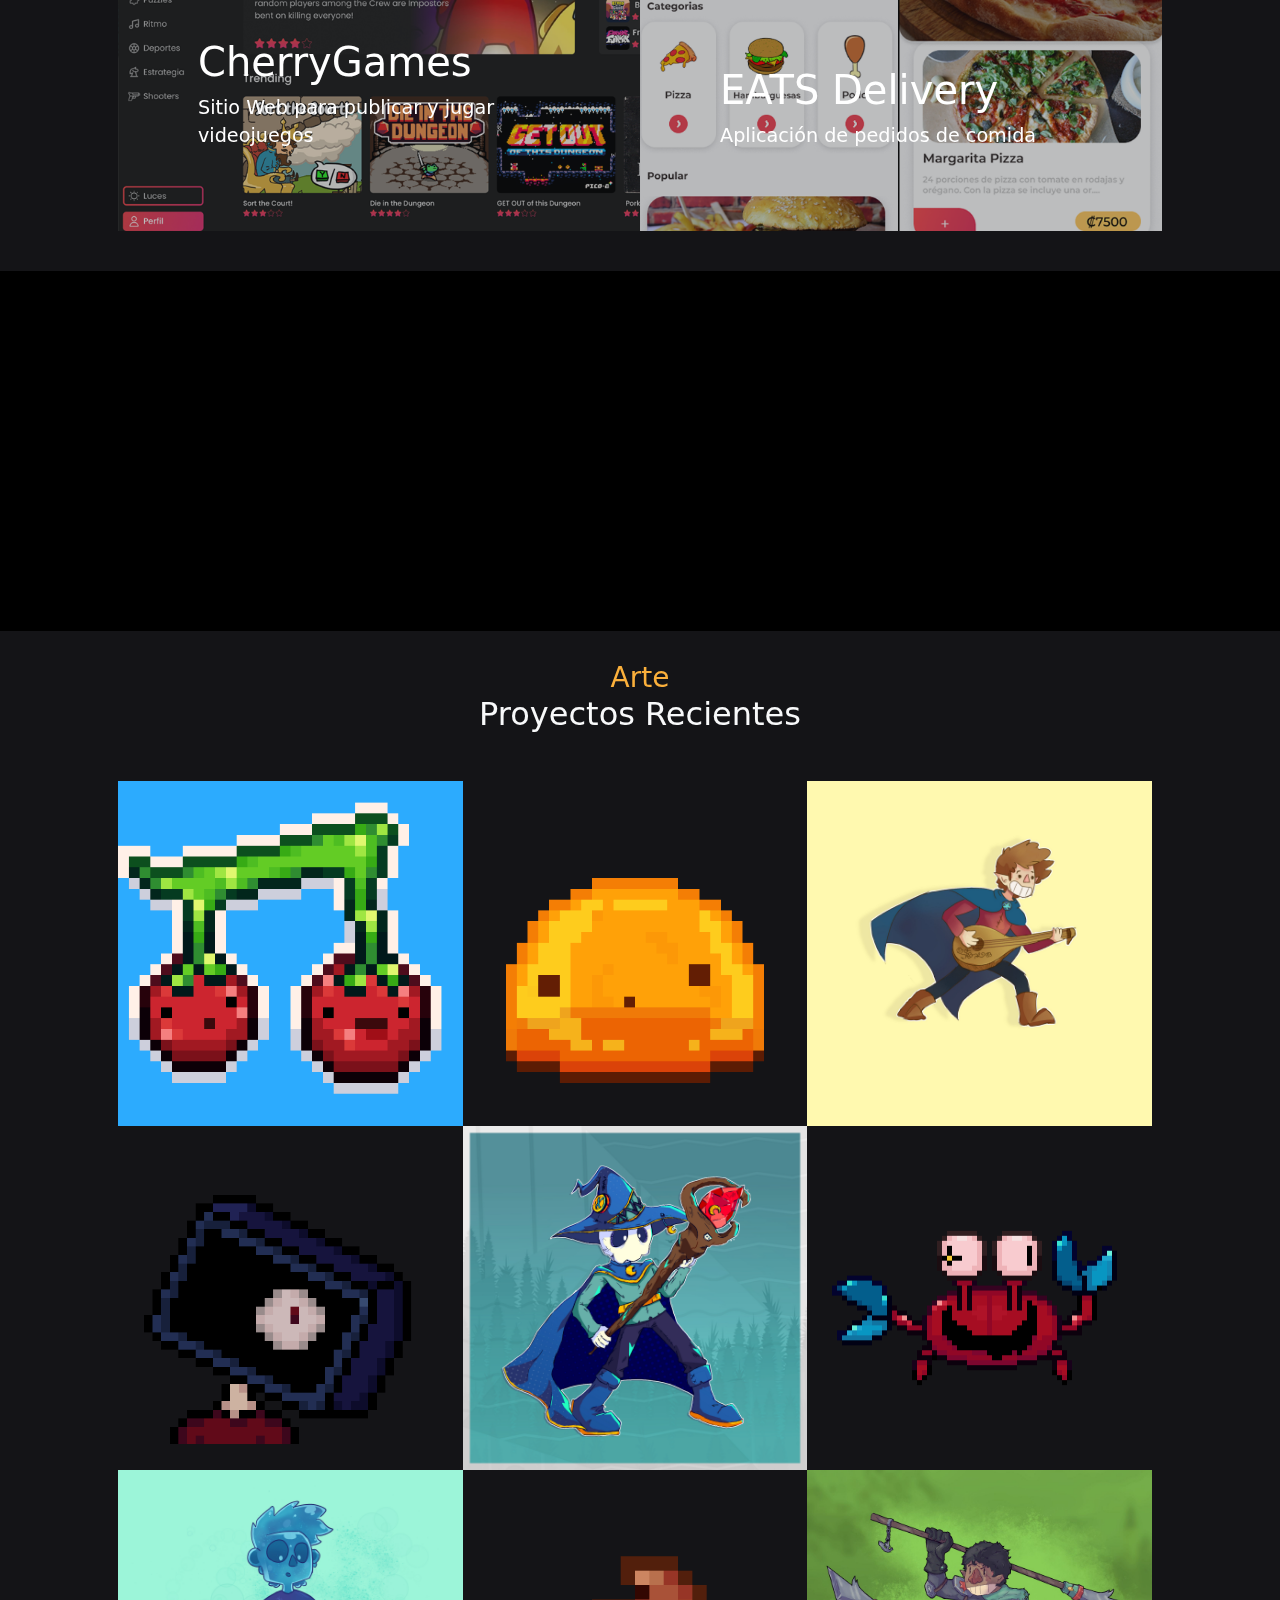
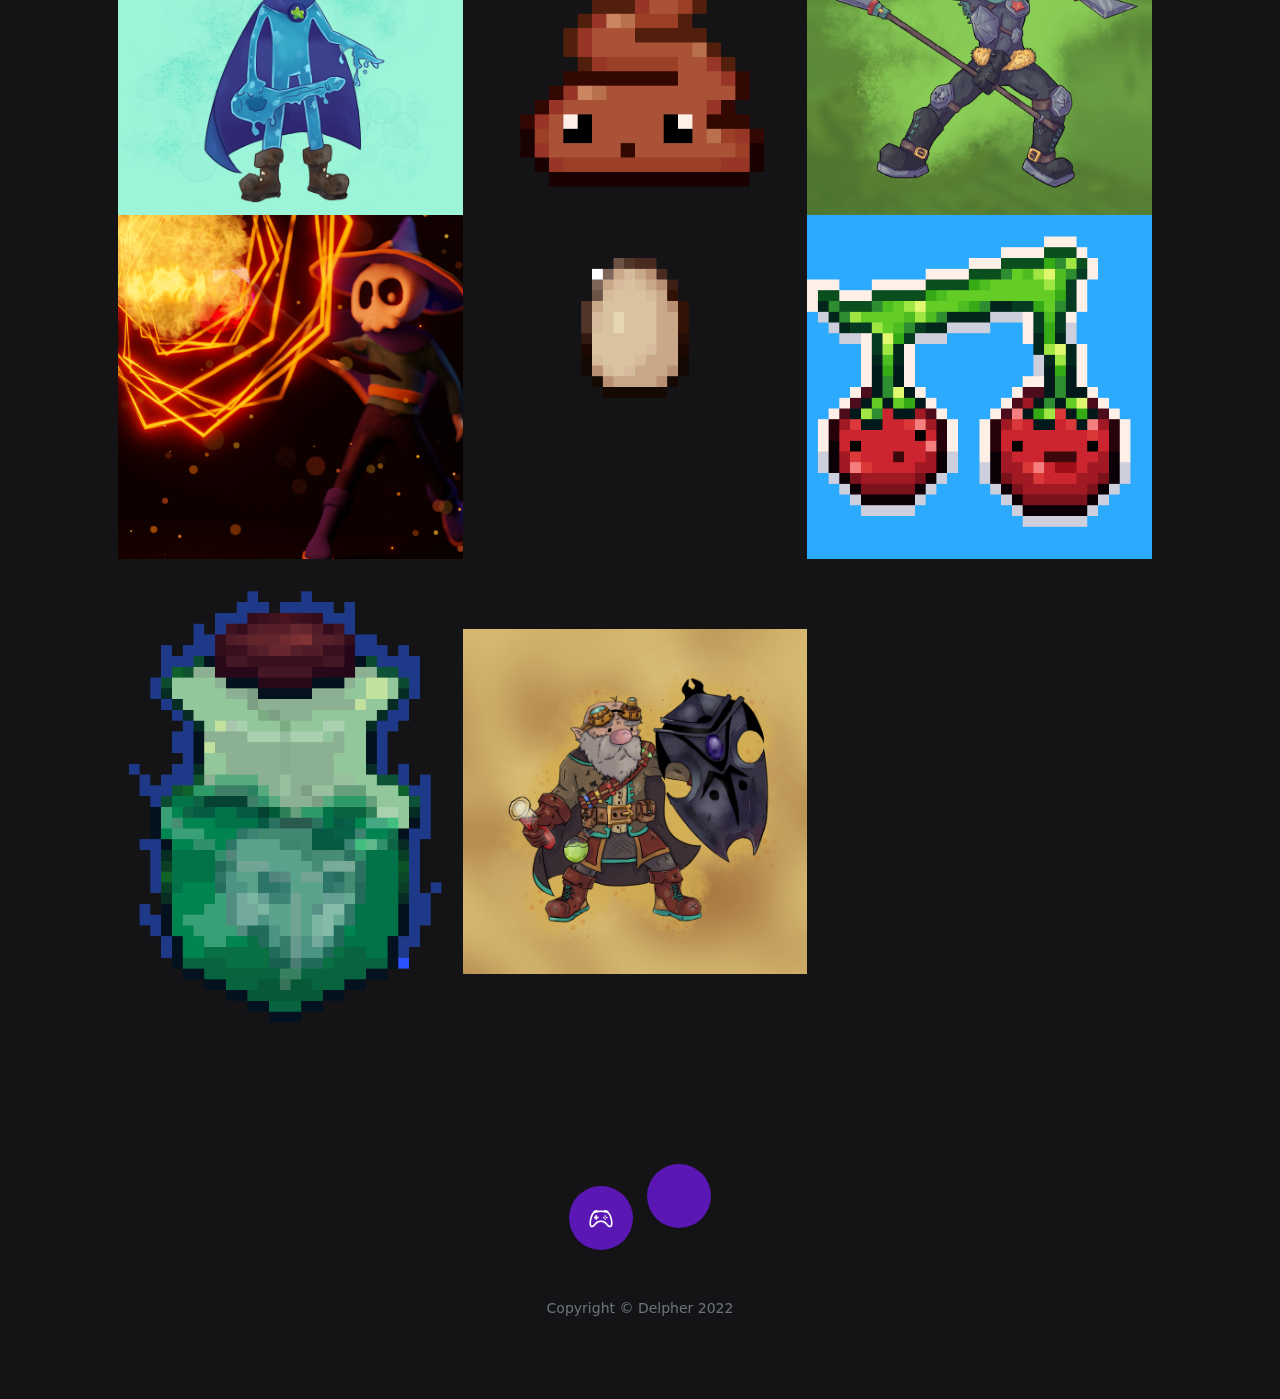
==== commit bc2bd240: "arreglar descripcion hammerworld" ====
--- a/index.html
+++ b/index.html
@@ -73,7 +73,7 @@
                         <div class="caption">
                             <div class="caption-content">
                                 <div class="h1">Hammer World</div>
-                                <p class="mb-0">Juego de estrategia con cartas creado para un gamejam, consiste de 3 niveles el los que debes competir contra los rebeldes para lograr dominar el mundo.</p>
+                                <p class="mb-0">Juego de estrategia con cartas creado para un gamejam, Con el tema de distopía.</p>
                             </div>
                         </div>
                         <img class="img-fluid " src="public/assets/hammerworld/mini.png" alt="..." />
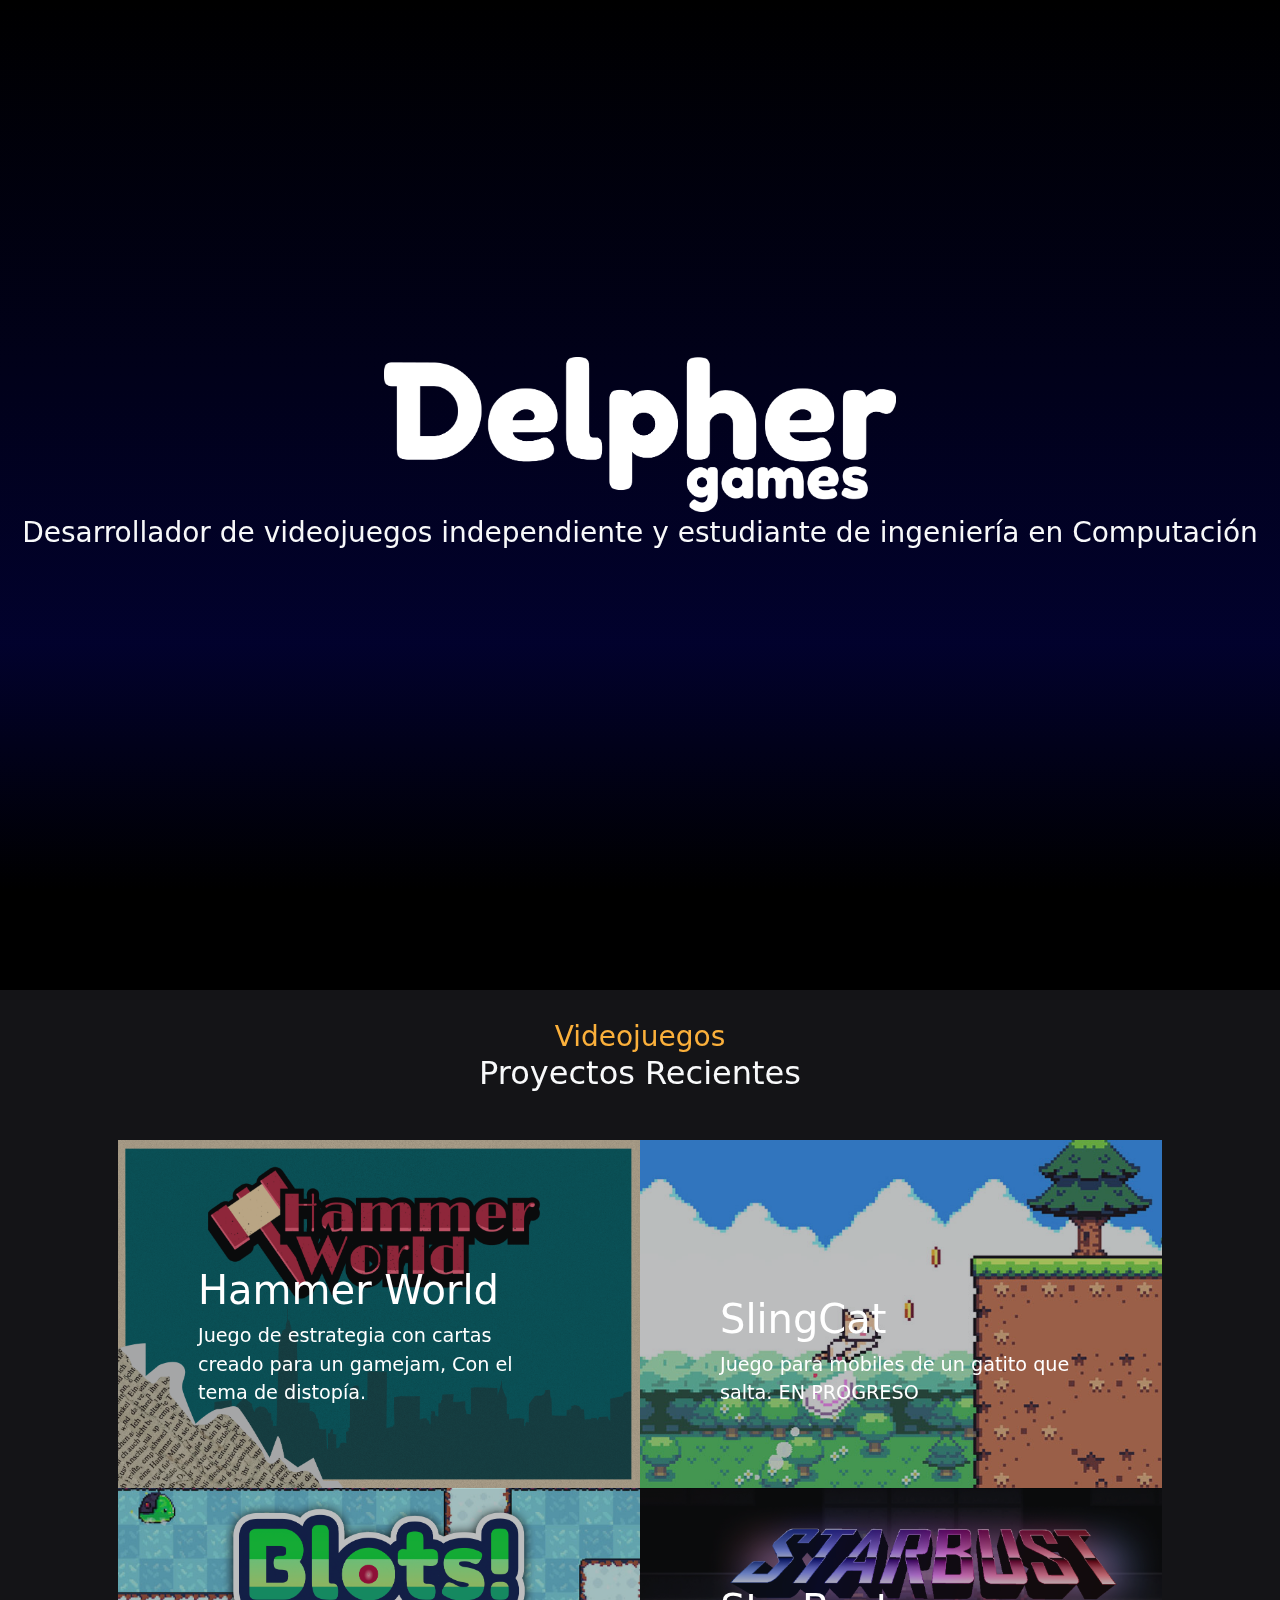
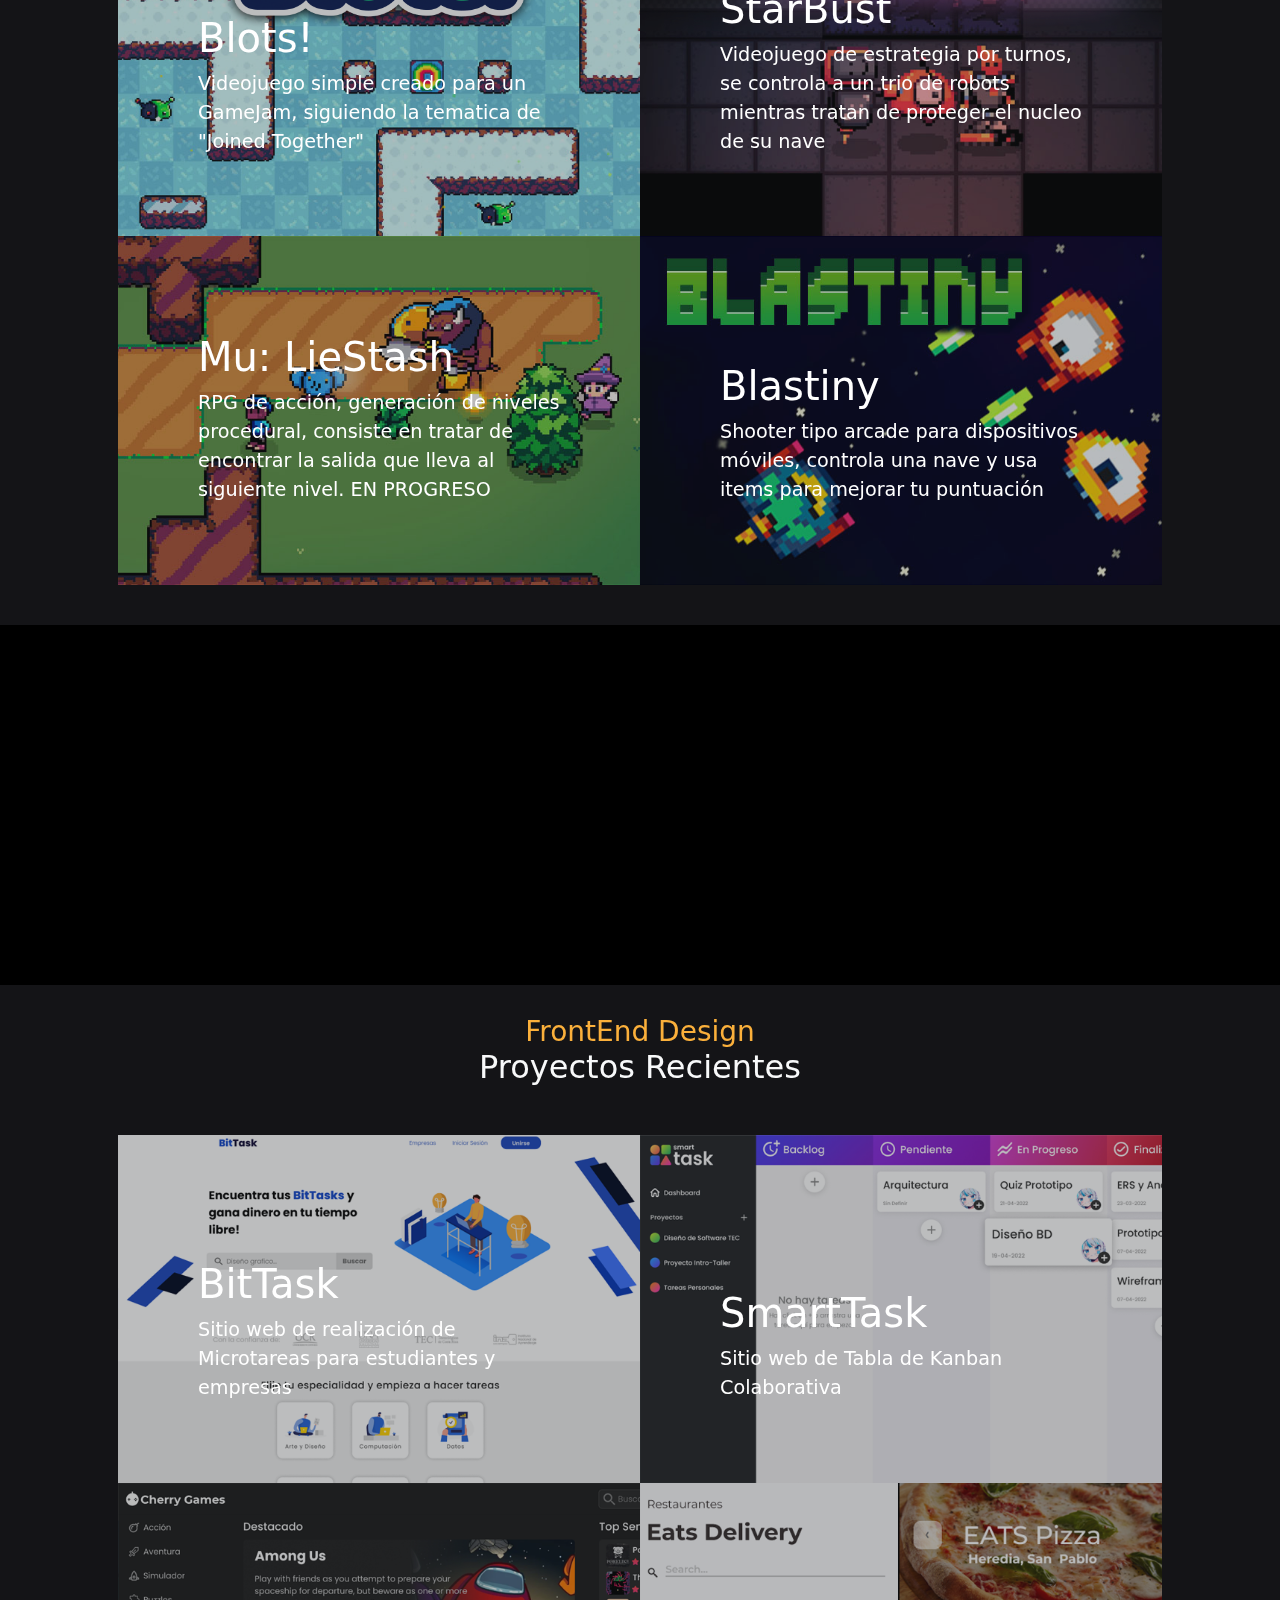
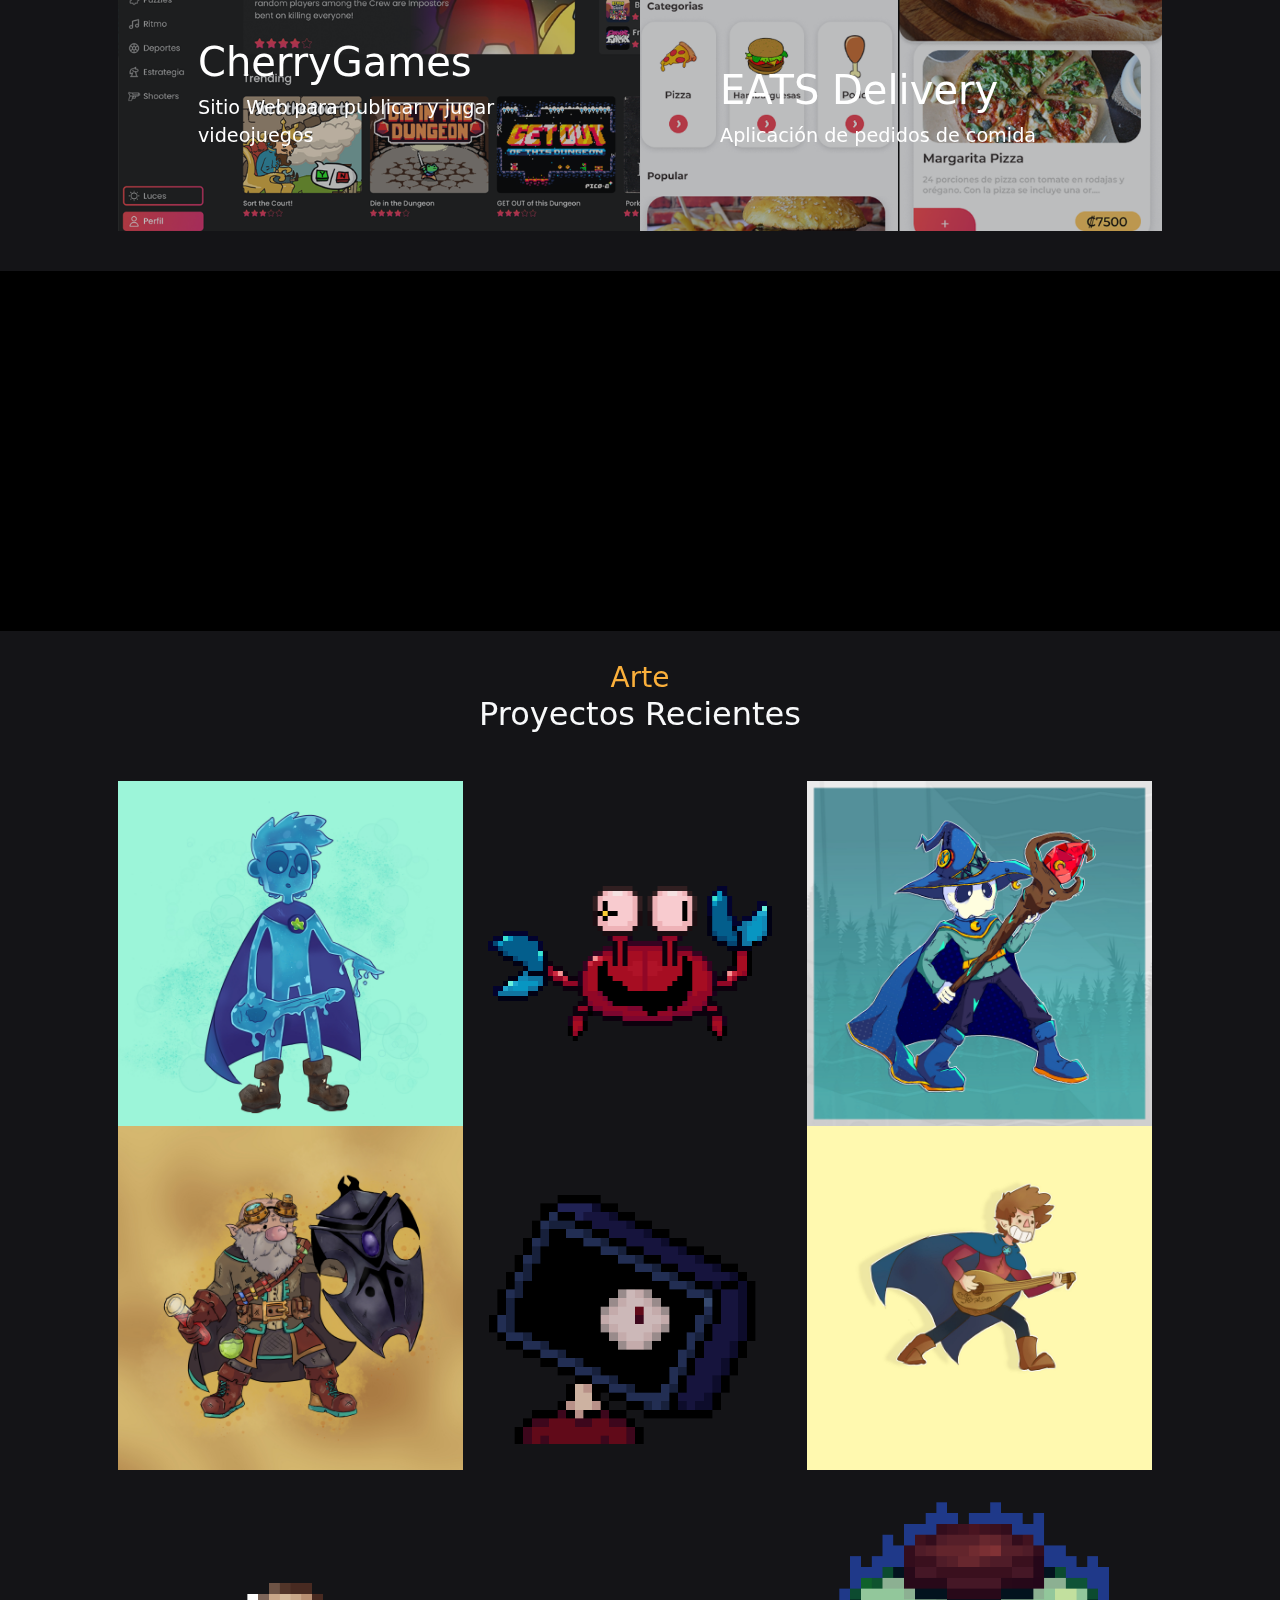
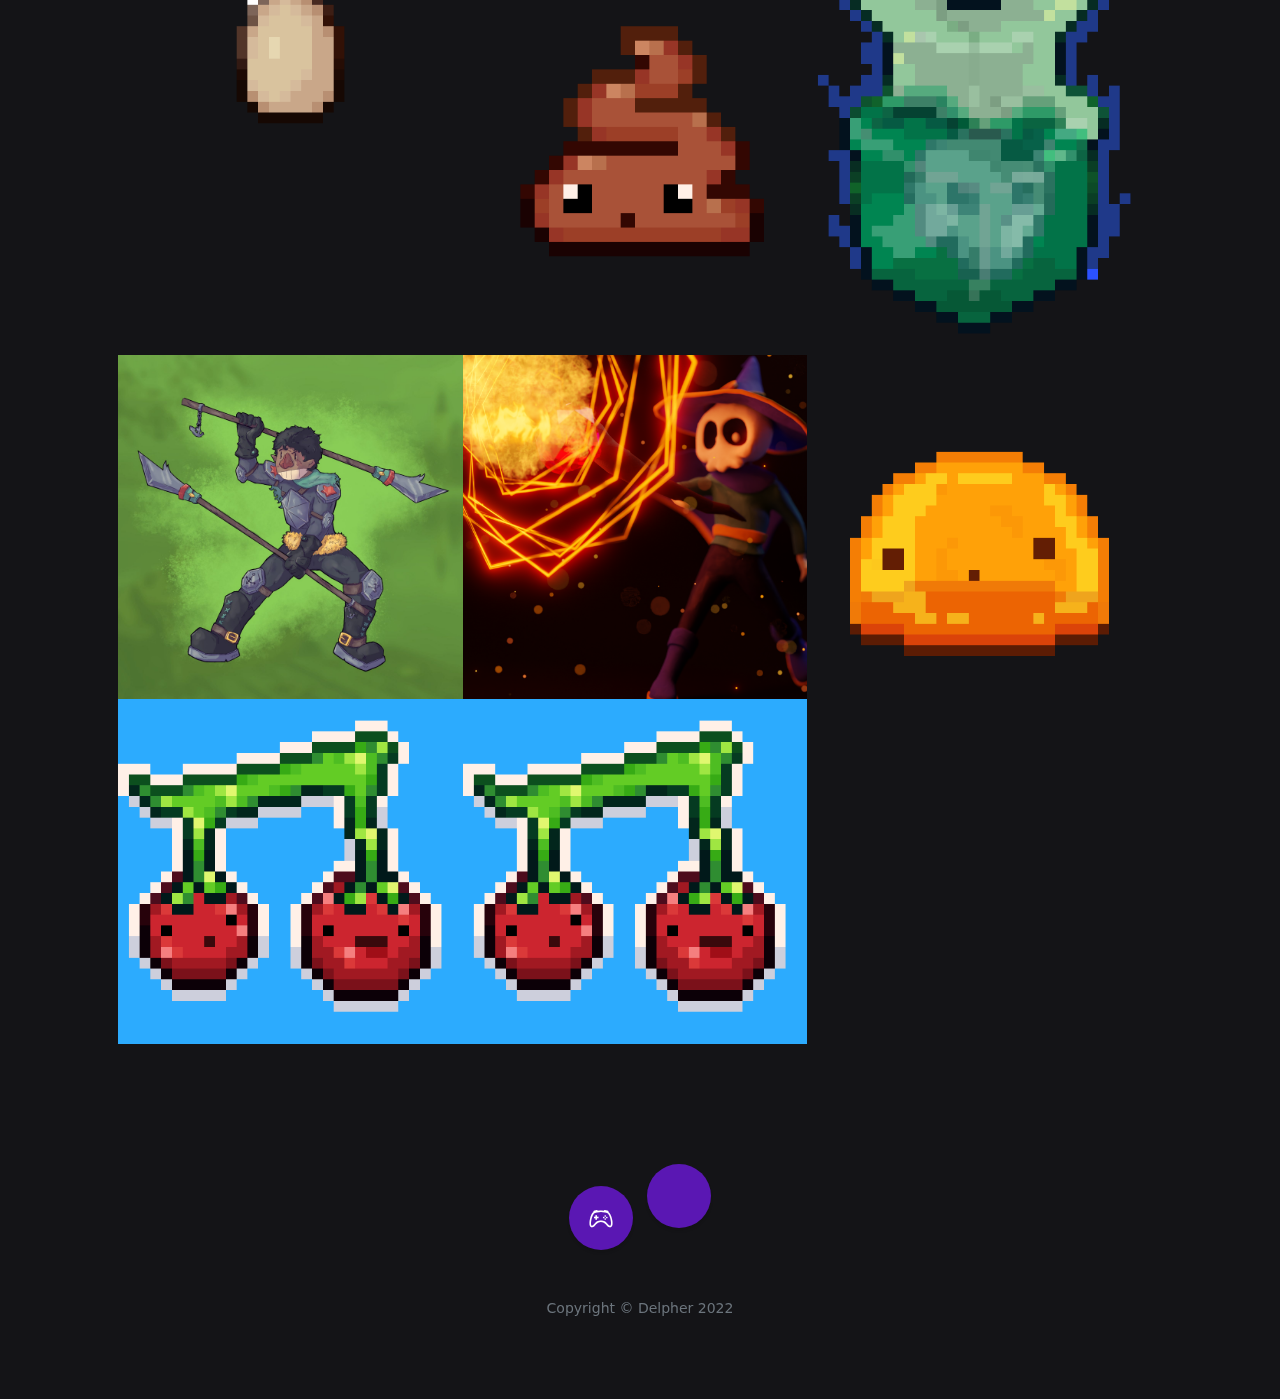
==== commit b0f0bc5c: "Update index.html" ====
--- a/index.html
+++ b/index.html
@@ -302,7 +302,7 @@
                             class="bi bi-controller"></i></a>
                 </li>
                 <li class="list-inline-item">
-                    <a class="social-link rounded-circle text-white" href="https://github.com/Delpher57"><i
+                    <a class="social-link rounded-circle text-white" href="https://github.com/Delphxr"><i
                             class="icon-social-github"></i></a>
                 </li>
             </ul>
@@ -318,4 +318,4 @@
 
 </body>
 
-</html>+</html>
